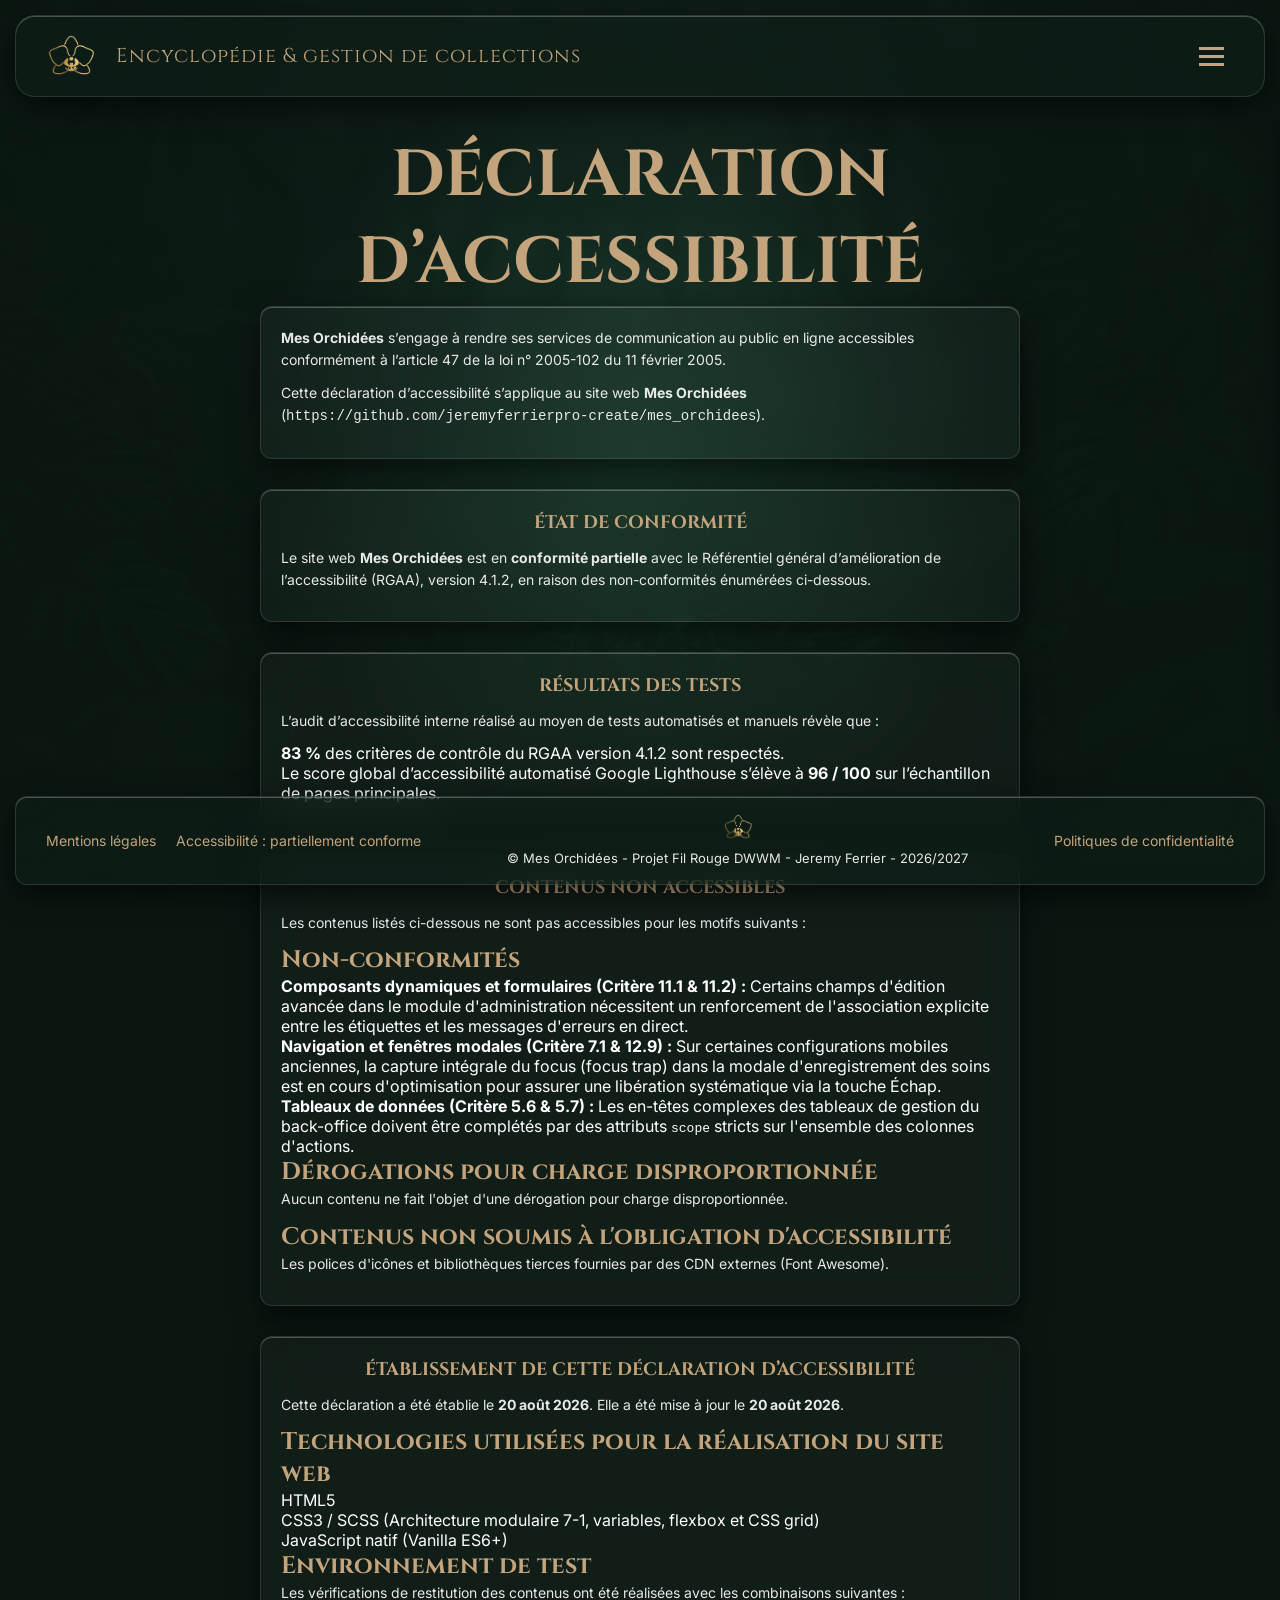
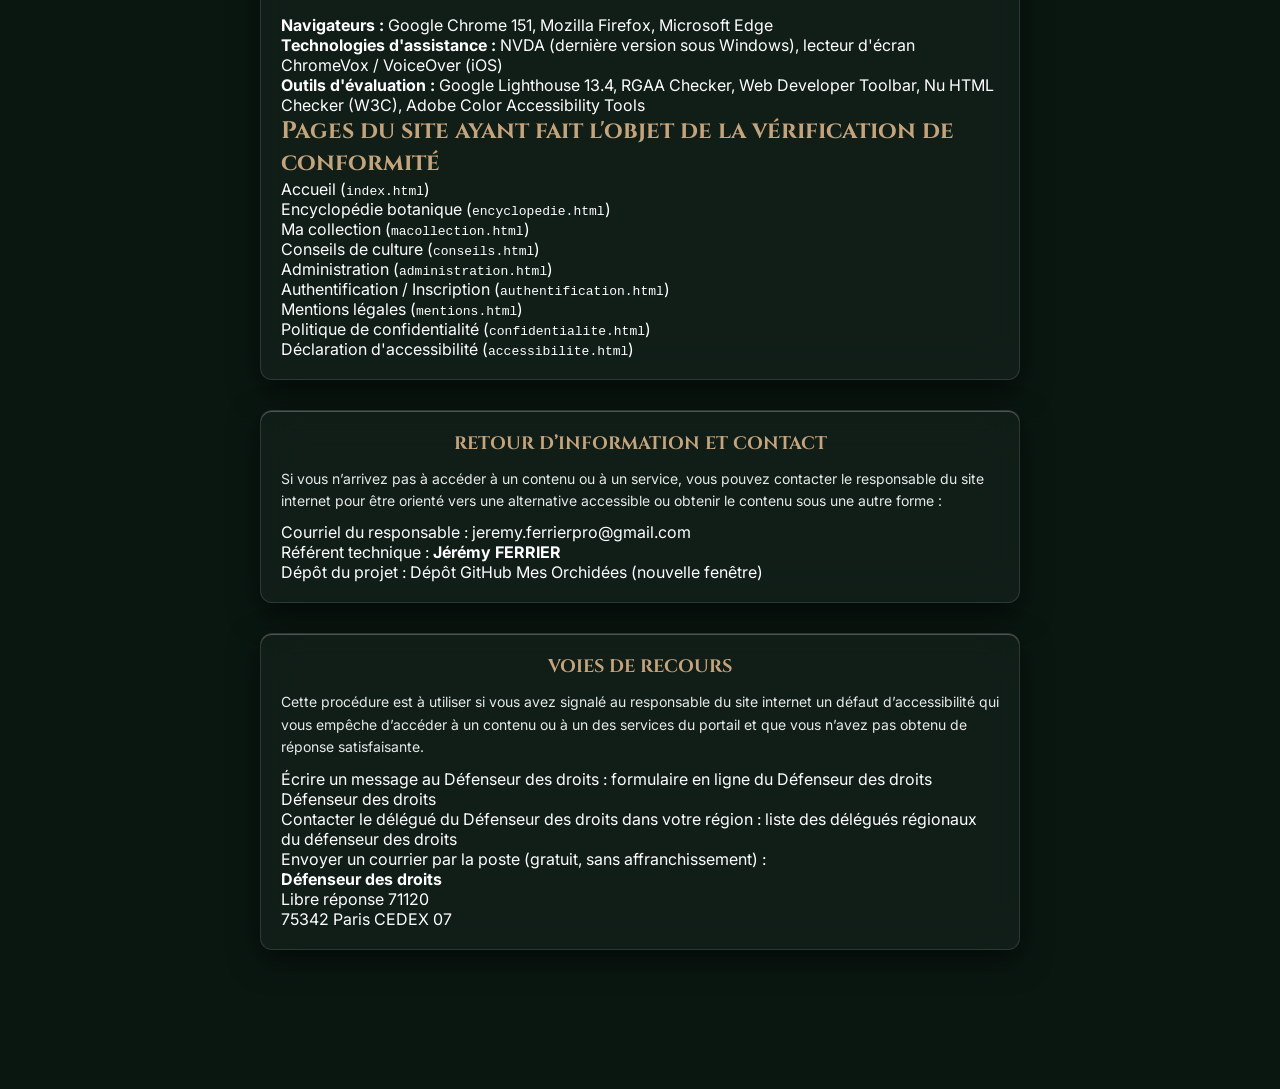
==== accessibilite.html @ 3492e194 "feat(front): met a jour l'interface, l'accessibilite et les ressources visuelles" ====
﻿<!DOCTYPE html>
<html lang="fr">

<head>
    <meta charset="UTF-8">
    <meta name="viewport" content="width=device-width, initial-scale=1.0">
    <meta http-equiv="Content-Security-Policy" content="upgrade-insecure-requests">
    <meta name="theme-color" content="#0e2018">
    <meta name="description"
        content="Déclaration d'accessibilité numérique du site Mes Orchidées, conforme au RGAA version 4.1.2.">
    <link rel="manifest" href="manifest.json">
    <link rel="apple-touch-icon" href="./assets/images/site/logotransparent.png">
    <link rel="icon" type="image/png" href="./assets/images/site/favicon.png">
    <link rel="preconnect" href="https://fonts.googleapis.com">
    <link rel="preconnect" href="https://fonts.gstatic.com" crossorigin>
    <link href="https://fonts.googleapis.com/css2?family=Cinzel:wght@400;600&family=Inter:wght@300;400;600&display=swap"
        rel="stylesheet">
    <link rel="stylesheet" href="https://cdnjs.cloudflare.com/ajax/libs/font-awesome/6.5.0/css/all.min.css">
    <link rel="stylesheet" href="./assets/css/style.css">
    <title>Déclaration d'accessibilité - Mes Orchidées</title>
</head>

<body>
    <a class="skip-link" href="#main-content">Aller au contenu principal</a>

    <nav id="main-sidebar" class="sidebar-container" aria-label="Menu principal">
        <div class="sidebar-brand">
            <img src="./assets/images/site/logotransparent.png" alt="Logo de Mes Orchidées">
            <h2>Mes Orchidées</h2>
        </div>
        <div class="sidebar-menu">
            <ul class="menu-group-main">
                <li><a href="index.html"><i class="fa-solid fa-home" aria-hidden="true"></i> Accueil</a></li>
                <li><a href="encyclopedie.html"><i class="fa-solid fa-book" aria-hidden="true"></i> Encyclopédie</a>
                </li>
                <li><a href="macollection.html"><i class="fa-solid fa-seedling" aria-hidden="true"></i> Ma
                        collection</a></li>
                <li><a href="conseils.html"><i class="fa-solid fa-heart" aria-hidden="true"></i> Conseils</a></li>
            </ul>
            <ul class="menu-group-user">
                <li><a href="administration.html"><i class="fa-solid fa-gear" aria-hidden="true"></i> Administration</a>
                </li>
                <li><a href="authentification.html"><i class="fa-solid fa-right-to-bracket" aria-hidden="true"></i>
                        Authentification</a></li>
                <li><a href="deconnexion.html"><i class="fa-solid fa-right-from-bracket" aria-hidden="true"></i>
                        Déconnexion</a></li>
            </ul>
        </div>
    </nav>

    <header id="main-header">
        <img src="./assets/images/site/logotransparent.png" alt="Logo de Mes Orchidées">
        <p class="header-tagline">Encyclopédie &amp; gestion de collections</p>
        <button type="button" class="menu-toggle" id="menu-toggle-btn"
            aria-label="Ouvrir ou fermer le menu de navigation" aria-controls="main-sidebar" aria-expanded="false">
            <span class="hamburger-bar"></span>
        </button>
    </header>

    <main class="main-content text-content" id="main-content">
        <section class="legal-page page-section" aria-labelledby="declaration-title">
            <h1 class="page-title" id="declaration-title">DÉCLARATION D’ACCESSIBILITÉ</h1>

            <article class="legal-section">
                <p><strong>Mes Orchidées</strong> s’engage à rendre ses services de communication au public en ligne
                    accessibles conformément à l’article 47 de la loi n° 2005-102 du 11 février 2005.</p>
                <p>Cette déclaration d’accessibilité s’applique au site web <strong>Mes Orchidées</strong>
                    (<code>https://github.com/jeremyferrierpro-create/mes_orchidees</code>).</p>
            </article>

            <article class="legal-section">
                <h2>ÉTAT DE CONFORMITÉ</h2>
                <p>Le site web <strong>Mes Orchidées</strong> est en <strong>conformité partielle</strong> avec le
                    Référentiel général d’amélioration de l’accessibilité (RGAA), version 4.1.2, en raison des
                    non-conformités énumérées ci-dessous.</p>
            </article>

            <article class="legal-section">
                <h2>RÉSULTATS DES TESTS</h2>
                <p>L’audit d’accessibilité interne réalisé au moyen de tests automatisés et manuels révèle que :</p>
                <ul>
                    <li><strong>83 %</strong> des critères de contrôle du RGAA version 4.1.2 sont respectés.</li>
                    <li>Le score global d’accessibilité automatisé Google Lighthouse s’élève à <strong>96 / 100</strong>
                        sur l’échantillon de pages principales.</li>
                </ul>
            </article>

            <article class="legal-section">
                <h2>CONTENUS NON ACCESSIBLES</h2>
                <p>Les contenus listés ci-dessous ne sont pas accessibles pour les motifs suivants :</p>

                <h3>Non-conformités</h3>
                <ul>
                    <li><strong>Composants dynamiques et formulaires (Critère 11.1 &amp; 11.2) :</strong> Certains
                        champs d'édition avancée dans le module d'administration nécessitent un renforcement de
                        l'association explicite entre les étiquettes et les messages d'erreurs en direct.</li>
                    <li><strong>Navigation et fenêtres modales (Critère 7.1 &amp; 12.9) :</strong> Sur certaines
                        configurations mobiles anciennes, la capture intégrale du focus (focus trap) dans la modale
                        d'enregistrement des soins est en cours d'optimisation pour assurer une libération systématique
                        via la touche Échap.</li>
                    <li><strong>Tableaux de données (Critère 5.6 &amp; 5.7) :</strong> Les en-têtes complexes des
                        tableaux de gestion du back-office doivent être complétés par des attributs <code>scope</code>
                        stricts sur l'ensemble des colonnes d'actions.</li>
                </ul>

                <h3>Dérogations pour charge disproportionnée</h3>
                <p>Aucun contenu ne fait l'objet d'une dérogation pour charge disproportionnée.</p>

                <h3>Contenus non soumis à l'obligation d'accessibilité</h3>
                <p>Les polices d'icônes et bibliothèques tierces fournies par des CDN externes (Font Awesome).</p>
            </article>

            <article class="legal-section">
                <h2>ÉTABLISSEMENT DE CETTE DÉCLARATION D’ACCESSIBILITÉ</h2>
                <p>Cette déclaration a été établie le <strong>20 août 2026</strong>. Elle a été mise à jour le
                    <strong>20 août 2026</strong>.
                </p>

                <h3>Technologies utilisées pour la réalisation du site web</h3>
                <ul>
                    <li>HTML5</li>
                    <li>CSS3 / SCSS (Architecture modulaire 7-1, variables, flexbox et CSS grid)</li>
                    <li>JavaScript natif (Vanilla ES6+)</li>
                </ul>

                <h3>Environnement de test</h3>
                <p>Les vérifications de restitution des contenus ont été réalisées avec les combinaisons suivantes :</p>
                <ul>
                    <li><strong>Navigateurs :</strong> Google Chrome 151, Mozilla Firefox, Microsoft Edge</li>
                    <li><strong>Technologies d'assistance :</strong> NVDA (dernière version sous Windows), lecteur
                        d'écran ChromeVox / VoiceOver (iOS)</li>
                    <li><strong>Outils d'évaluation :</strong> Google Lighthouse 13.4, RGAA Checker, Web Developer
                        Toolbar, Nu HTML Checker (W3C), Adobe Color Accessibility Tools</li>
                </ul>

                <h3>Pages du site ayant fait l'objet de la vérification de conformité</h3>
                <ol>
                    <li>Accueil (<code>index.html</code>)</li>
                    <li>Encyclopédie botanique (<code>encyclopedie.html</code>)</li>
                    <li>Ma collection (<code>macollection.html</code>)</li>
                    <li>Conseils de culture (<code>conseils.html</code>)</li>
                    <li>Administration (<code>administration.html</code>)</li>
                    <li>Authentification / Inscription (<code>authentification.html</code>)</li>
                    <li>Mentions légales (<code>mentions.html</code>)</li>
                    <li>Politique de confidentialité (<code>confidentialite.html</code>)</li>
                    <li>Déclaration d'accessibilité (<code>accessibilite.html</code>)</li>
                </ol>
            </article>

            <article class="legal-section">
                <h2>RETOUR D’INFORMATION ET CONTACT</h2>
                <p>Si vous n’arrivez pas à accéder à un contenu ou à un service, vous pouvez contacter le responsable du
                    site internet pour être orienté vers une alternative accessible ou obtenir le contenu sous une autre
                    forme :</p>
                <ul>
                    <li>Courriel du responsable : <a
                            href="mailto:contact@mes-orchidees.fr">jeremy.ferrierpro@gmail.com</a>
                    </li>
                    <li>Référent technique : <strong>Jérémy FERRIER</strong></li>
                    <li>Dépôt du projet : <a href="https://github.com/jeremyferrierpro-create/mes_orchidees"
                            target="_blank" rel="noopener noreferrer">Dépôt GitHub Mes Orchidées (nouvelle fenêtre)</a>
                    </li>
                </ul>
            </article>

            <article class="legal-section">
                <h2>VOIES DE RECOURS</h2>
                <p>Cette procédure est à utiliser si vous avez signalé au responsable du site internet un défaut
                    d’accessibilité qui vous empêche d’accéder à un contenu ou à un des services du portail et que vous
                    n’avez pas obtenu de réponse satisfaisante.</p>
                <ul>
                    <li>Écrire un message au Défenseur des droits : <a href="https://formulaire.defenseurdesdroits.fr/"
                            target="_blank" rel="noopener noreferrer">formulaire en ligne du Défenseur des droits
                            Défenseur des droits</a></li>
                    <li>Contacter le délégué du Défenseur des droits dans votre région : <a
                            href="https://www.defenseurdesdroits.fr/saisir/delegues" target="_blank"
                            rel="noopener noreferrer">liste des délégués régionaux du défenseur des droits</a></li>
                    <li>Envoyer un courrier par la poste (gratuit, sans affranchissement) :<br>
                        <strong>Défenseur des droits</strong><br>
                        Libre réponse 71120<br>
                        75342 Paris CEDEX 07
                    </li>
                </ul>
            </article>
        </section>
    </main>

    <footer id="main-footer">
        <div class="footer-links-group">
            <a href="mentions.html" class="footer-link">Mentions légales</a>
            <a href="accessibilite.html" class="footer-link" aria-current="page">Accessibilité : partiellement
                conforme</a>
        </div>
        <div class="footer-center">
            <img src="./assets/images/site/logotransparent.png" alt="Logo de Mes Orchidées">
            <p>&copy; Mes Orchidées - Projet Fil Rouge DWWM - Jeremy Ferrier - 2026/2027</p>
        </div>
        <a href="confidentialite.html" class="footer-link">Politiques de confidentialité</a>
    </footer>

    <script src="./assets/js/navigation.js" defer></script>
    <script src="./assets/js/utils.js" defer></script>
    <script src="./assets/js/toast.js" defer></script>
    <script src="./assets/js/loader.js" defer></script>
    <script src="./assets/js/app.js" defer></script>
</body>

</html>
---- assets/css/style.css ----
@charset "UTF-8";
.sr-only {
  position: absolute;
  width: 1px;
  height: 1px;
  padding: 0;
  margin: -1px;
  overflow: hidden;
  clip: rect(0, 0, 0, 0);
  white-space: nowrap;
  border: 0;
}

.skip-link {
  position: absolute;
  top: -100px;
  left: 0;
  z-index: 1000;
  padding: 10px 20px;
  background-color: #c4a47c;
  color: #0e2018;
  font-family: "Cinzel", serif;
  text-decoration: none;
  transition: top 0.2s ease;
}
.skip-link:focus {
  top: 0;
}

* {
  margin: 0;
  padding: 0;
  box-sizing: border-box;
}

html, body {
  overflow-x: hidden;
  width: 100%;
}

body {
  background-color: #0a1711;
  min-height: 100vh;
  display: flex;
  flex-direction: column;
  position: relative;
}
body::before {
  content: "";
  position: fixed;
  top: 0;
  left: 0;
  width: 100vw;
  height: 100vh;
  z-index: -10;
  background-image: radial-gradient(circle at center, rgba(20, 50, 35, 0.85) 0%, rgba(10, 23, 17, 0.95) 50%), linear-gradient(rgba(10, 23, 17, 0.4), rgba(10, 23, 17, 0.4)), url("../images/site/background.webp");
  background-size: cover;
  background-position: center;
  background-repeat: no-repeat;
  pointer-events: none;
}

.main-content {
  flex-grow: 1;
  min-height: calc(100vh - 180px);
  display: flex;
  flex-direction: column;
  align-items: center;
  justify-content: flex-start;
  width: 100%;
  position: relative;
  padding-bottom: 90px;
  box-sizing: border-box;
}

a {
  text-decoration: none;
  color: inherit;
}

ul, li {
  list-style: none;
}

img {
  max-width: 100%;
  height: auto;
  display: block;
}

button {
  cursor: pointer;
}

*:focus-visible {
  outline: 3px solid #c4a47c !important; /* Couleur or du thème */
  outline-offset: 3px !important;
  border-radius: 4px;
}

body {
  font-family: "Inter", sans-serif;
  color: #ffffff;
  -webkit-font-smoothing: antialiased;
}

h1 {
  font-family: "Cinzel", serif;
  font-size: 65px;
  color: #c4a47c;
  text-align: center;
}

h2 {
  font-family: "Cinzel", serif;
  font-size: 20px;
  color: #c4a47c;
  text-align: center;
}

h3 {
  font-family: "Cinzel", serif;
  font-size: 24px;
  color: #c4a47c;
}

p {
  font-family: "Inter", sans-serif;
  font-size: 16px;
  line-height: 1.6;
}

.container-fluid {
  width: 100%;
  max-width: 1200px;
  margin: 0 auto;
  padding: 0 clamp(15px, 4vw, 40px);
  box-sizing: border-box;
}
@media (max-width: 850px) {
  .container-fluid {
    max-width: 100%;
    padding: 0 20px;
  }
}
@media (max-width: 480px) {
  .container-fluid {
    padding: 0 10px;
  }
}

.grid-auto {
  display: grid;
  grid-template-columns: repeat(auto-fit, minmax(280px, 1fr));
  gap: 20px;
  width: 100%;
  box-sizing: border-box;
}
@media (max-width: 640px) {
  .grid-auto {
    grid-template-columns: 1fr;
    gap: 15px;
  }
}

.stack-on-mobile {
  display: flex;
  flex-wrap: wrap;
}
@media (max-width: 850px) {
  .stack-on-mobile {
    flex-direction: column;
    align-items: center;
    width: 100%;
  }
}

.table-responsive-wrapper {
  width: 100%;
  overflow-x: auto;
  -webkit-overflow-scrolling: touch;
  background: linear-gradient(to right, rgb(14, 32, 24) 30%, rgba(255, 255, 255, 0)), linear-gradient(to right, rgba(255, 255, 255, 0), rgb(14, 32, 24) 70%) 0 100%, radial-gradient(farthest-side at 0 50%, rgba(0, 0, 0, 0.5), rgba(0, 0, 0, 0)), radial-gradient(farthest-side at 100% 50%, rgba(0, 0, 0, 0.5), rgba(0, 0, 0, 0)) 0 100%;
  background-repeat: no-repeat;
  background-color: transparent;
  background-size: 40px 100%, 40px 100%, 14px 100%, 14px 100%;
  background-position: 0 0, 100%, 0 0, 100%;
  background-attachment: local, local, scroll, scroll;
}

#main-header {
  margin: 15px;
  padding: 15px 30px;
  display: flex;
  align-items: center;
  justify-content: space-between;
  border-radius: 20px;
  position: relative;
  z-index: 110;
  background-color: rgba(14, 32, 24, 0.5);
  backdrop-filter: blur(20px);
  -webkit-backdrop-filter: blur(20px);
  border: 1px solid rgba(255, 255, 255, 0.12);
  box-shadow: 0 10px 30px rgba(0, 0, 0, 0.6), inset 0 1px 0 rgba(255, 255, 255, 0.25);
}
#main-header img {
  height: 50px;
  width: auto;
}
@media (max-width: 640px) {
  #main-header img {
    height: 40px;
  }
}
@media (max-width: 480px) {
  #main-header img {
    height: 35px;
  }
}
#main-header .header-tagline {
  font-family: "Cinzel", serif;
  font-size: 20px;
  font-weight: 300;
  letter-spacing: 1px;
  flex-grow: 1;
  text-align: left;
  margin-left: 20px;
  color: #c4a47c;
}
@media (max-width: 850px) {
  #main-header .header-tagline {
    font-size: 16px;
  }
}
@media (max-width: 640px) {
  #main-header .header-tagline {
    font-size: 14px;
    margin-left: 10px;
  }
}
@media (max-width: 480px) {
  #main-header .header-tagline {
    display: none;
  }
}
@media (max-width: 480px) {
  #main-header {
    margin: 10px;
    padding: 10px 15px;
  }
}
@media (max-width: 300px) {
  #main-header {
    margin: 5px;
    padding: 8px 10px;
  }
}

#main-sidebar {
  position: fixed;
  top: 110px;
  right: 15px;
  width: min(300px, 85vw);
  max-height: 85vh;
  z-index: 100;
  padding: 35px 25px;
  border-radius: 20px;
}
@media (max-width: 480px) {
  #main-sidebar {
    padding: 25px 15px;
    width: min(280px, 90vw);
  }
}
@media (max-width: 300px) {
  #main-sidebar {
    padding: 15px 10px;
    width: 100vw;
    border-radius: 0;
    right: 0;
  }
}
#main-sidebar {
  display: flex;
  flex-direction: column;
  gap: 30px;
  background-color: rgba(14, 32, 24, 0.5);
  backdrop-filter: blur(20px);
  -webkit-backdrop-filter: blur(20px);
  border: 1px solid rgba(255, 255, 255, 0.12);
  box-shadow: 0 10px 30px rgba(0, 0, 0, 0.6), inset 0 1px 0 rgba(255, 255, 255, 0.25);
  overflow: hidden;
  transform: translateX(calc(100% + 20px));
  transition: transform 0.4s cubic-bezier(0.16, 1, 0.3, 1);
}
#main-sidebar.sidebar-open {
  transform: translateX(0);
}

.sidebar-brand {
  display: flex;
  flex-direction: column;
  align-items: center;
  text-align: center;
  width: 100%;
  border-bottom: 1px solid rgba(255, 255, 255, 0.1);
  padding-bottom: 20px;
}
.sidebar-brand img {
  height: 60px;
  width: auto;
  margin-bottom: 10px;
}
.sidebar-brand h2 {
  font-family: "Cinzel", serif;
  font-size: 22px;
  color: #c4a47c;
  letter-spacing: 2px;
}

.sidebar-menu {
  display: flex;
  flex-direction: column;
  height: 100%;
}
.sidebar-menu ul {
  display: flex;
  flex-direction: column;
  gap: 18px;
}
@media (max-width: 300px) {
  .sidebar-menu ul {
    gap: 10px;
  }
}
.sidebar-menu .menu-group-main {
  margin-bottom: 70px;
}
.sidebar-menu .menu-group-user {
  border-top: 1px solid rgba(255, 255, 255, 0.08);
  padding-top: 20px;
}
.sidebar-menu a {
  font-family: "Cinzel", serif;
  font-size: 16px;
  color: #ffffff;
  display: flex;
  align-items: center;
  gap: 15px;
  transition: all 0.3s ease;
  padding: 4px 0;
}
.sidebar-menu a i {
  color: #c4a47c;
  font-size: 18px;
  width: 24px;
  text-align: center;
}
.sidebar-menu a:hover {
  color: #c4a47c;
  transform: translateX(-5px);
}

#main-footer {
  margin: 15px;
  padding: 15px 30px;
  display: flex;
  align-items: center;
  justify-content: space-between;
  position: fixed;
  bottom: 0;
  left: 0;
  right: 0;
  z-index: 110;
  border-radius: 12px;
  background-color: rgba(14, 32, 24, 0.5);
  backdrop-filter: blur(20px);
  -webkit-backdrop-filter: blur(20px);
  border: 1px solid rgba(255, 255, 255, 0.12);
  box-shadow: 0 10px 30px rgba(0, 0, 0, 0.6), inset 0 1px 0 rgba(255, 255, 255, 0.25);
}
@media (max-width: 480px) {
  #main-footer {
    margin: 10px;
    padding: 12px 20px;
  }
}
@media (max-width: 640px) {
  #main-footer {
    flex-direction: column;
    gap: 15px;
    padding: 15px;
    text-align: center;
  }
}
@media (max-width: 300px) {
  #main-footer {
    margin: 5px;
    padding: 10px;
  }
}
#main-footer .footer-center {
  display: flex;
  flex-direction: column;
  align-items: center;
  gap: 6px;
}
#main-footer .footer-center img {
  height: 30px;
  width: auto;
}
#main-footer .footer-center p {
  font-family: "Inter", sans-serif;
  font-size: 13px;
  color: #ffffff;
  opacity: 0.9;
  text-align: center;
  white-space: normal;
}
@media (max-width: 480px) {
  #main-footer .footer-center p {
    font-size: 11px;
  }
}
#main-footer .footer-links-group {
  display: flex;
  gap: 20px;
}
@media (max-width: 640px) {
  #main-footer .footer-links-group {
    flex-direction: column;
    gap: 15px;
  }
}
#main-footer .footer-link {
  font-family: "Inter", sans-serif;
  font-size: 14px;
  color: #c4a47c;
  transition: opacity 0.3s ease;
}
#main-footer .footer-link:hover {
  opacity: 0.8;
}
@media (max-width: 480px) {
  #main-footer .footer-link {
    font-size: 12px;
    text-align: center;
  }
}

.menu-toggle {
  background: transparent;
  border: none;
  padding: 10px;
  display: flex;
  align-items: center;
  justify-content: center;
}
.menu-toggle .hamburger-bar {
  display: block;
  width: 25px;
  height: 3px;
  background-color: #c4a47c;
  position: relative;
  transition: background-color 0.3s ease;
}
.menu-toggle .hamburger-bar::before, .menu-toggle .hamburger-bar::after {
  content: "";
  display: block;
  width: 25px;
  height: 3px;
  background-color: #c4a47c;
  position: absolute;
  transition: transform 0.3s ease;
}
.menu-toggle .hamburger-bar::before {
  top: -8px;
}
.menu-toggle .hamburger-bar::after {
  top: 8px;
}

.search-btn {
  background-color: #c4a47c;
  color: #0e2018;
  border: none;
  padding: 10px 25px;
  border-radius: 50px;
  font-family: "Cinzel", serif;
  font-size: 14px;
  transition: opacity 0.3s ease;
}
.search-btn:hover {
  opacity: 0.9;
}

.btn {
  display: inline-block;
  padding: 12px 28px;
  border: none;
  border-radius: 50px;
  font-family: "Cinzel", serif;
  font-size: 14px;
  font-weight: 600;
  text-decoration: none;
  cursor: pointer;
  transition: opacity 0.3s ease, transform 0.2s ease;
  text-align: center;
}
.btn:hover:not(:disabled) {
  opacity: 0.9;
  transform: scale(1.02);
}
.btn:disabled {
  opacity: 0.5;
  cursor: not-allowed;
}

.btn-primary {
  background-color: #c4a47c;
  color: #0e2018;
}

.search-box {
  display: flex;
  align-items: center;
  justify-content: space-between;
  padding: 6px;
  border-radius: 50px;
  width: 100%;
  background-color: rgba(14, 32, 24, 0.5);
  backdrop-filter: blur(20px);
  -webkit-backdrop-filter: blur(20px);
  border: 1px solid rgba(255, 255, 255, 0.12);
  box-shadow: 0 10px 30px rgba(0, 0, 0, 0.6), inset 0 1px 0 rgba(255, 255, 255, 0.25);
  background-color: rgba(255, 255, 255, 0.05);
}
.search-box input {
  flex: 1;
  min-width: 0;
  background: transparent;
  border: none;
  color: #ffffff;
  padding: 12px 25px;
  font-family: "Inter", sans-serif;
  font-size: 15px;
  outline: none;
}
.search-box input::placeholder {
  color: rgba(255, 255, 255, 0.7);
}
.search-box input:-webkit-autofill, .search-box input:-webkit-autofill:hover, .search-box input:-webkit-autofill:focus, .search-box input:-webkit-autofill:active {
  -webkit-box-shadow: 0 0 0 30px transparent inset !important;
  -webkit-text-fill-color: #ffffff !important;
  transition: background-color 5000s ease-in-out 0s;
}
.search-box .search-btn {
  background-color: #c4a47c;
  color: #0e2018;
  border: none;
  padding: 15px 30px;
  border-radius: 50px;
  font-family: "Cinzel", serif;
  font-size: 14px;
  font-weight: bold;
  letter-spacing: 1px;
  transition: transform 0.2s ease, opacity 0.2s ease;
}
.search-box .search-btn:hover {
  opacity: 0.9;
  transform: scale(1.02);
}

.orchid-card {
  width: 100% !important;
  max-width: 240px;
  min-height: 280px;
  height: auto !important;
  margin: 0 auto;
  padding: 16px !important;
  display: flex;
  flex-direction: column;
  justify-content: space-between;
  border-radius: 12px;
  transition: transform 0.3s ease, border-color 0.3s ease;
}
@media (max-width: 480px) {
  .orchid-card {
    min-height: 250px;
    padding: 12px !important;
  }
}
@media (max-width: 300px) {
  .orchid-card {
    min-height: auto;
    max-width: 100%;
  }
}
.orchid-card {
  background-color: rgba(14, 32, 24, 0.5);
  backdrop-filter: blur(20px);
  -webkit-backdrop-filter: blur(20px);
  border: 1px solid rgba(255, 255, 255, 0.12);
  box-shadow: 0 10px 30px rgba(0, 0, 0, 0.6), inset 0 1px 0 rgba(255, 255, 255, 0.25);
}
.orchid-card:hover {
  transform: translateY(-5px);
  border-color: #c4a47c;
}
.orchid-card .card-img {
  width: 100%;
  height: 110px;
  object-fit: contain;
  margin-bottom: 10px;
}
.orchid-card .card-info h3 {
  font-size: clamp(13px, 2vw, 15px);
  white-space: normal;
  text-align: center;
  margin: 0;
  color: #c4a47c;
  font-family: "Cinzel", serif;
}
.orchid-card .card-info .vernacular-name {
  font-family: "Inter", sans-serif;
  font-size: 9px;
  opacity: 0.8;
  margin: 0;
  text-transform: uppercase;
}
.orchid-card .card-info .short-desc {
  font-size: 12px;
  line-height: 1.3;
  margin: 6px 0;
  text-align: center;
  opacity: 0.9;
  display: -webkit-box;
  -webkit-line-clamp: 4;
  -webkit-box-orient: vertical;
  overflow: hidden;
}
.orchid-card .card-info .card-btn {
  background-color: #c4a47c;
  color: #0e2018;
  border: none;
  padding: 5px 18px;
  border-radius: 20px;
  font-family: "Cinzel", serif;
  font-size: 9px;
  font-weight: bold;
  cursor: pointer;
  letter-spacing: 0.5px;
  transition: opacity 0.2s;
}
.orchid-card .card-info .card-btn:hover {
  opacity: 0.9;
}

.modal-overlay {
  position: fixed;
  inset: 0;
  background-color: rgba(6, 14, 10, 0.8);
  backdrop-filter: blur(6px);
  z-index: 500;
  display: none;
  align-items: center;
  justify-content: center;
  opacity: 0;
  pointer-events: none;
  transition: opacity 0.3s ease;
}
.modal-overlay.active {
  display: flex;
  opacity: 1;
  pointer-events: all;
}

.modal-container {
  width: min(92%, 700px);
  max-height: 88vh;
  overflow-y: auto;
  padding: clamp(15px, 3vw, 30px);
}
@media (max-width: 480px) {
  .modal-container {
    width: 95%;
    padding: 15px;
  }
}
@media (max-width: 300px) {
  .modal-container {
    width: 100%;
    border-radius: 0;
  }
}
.modal-container {
  border-radius: 8px;
  position: relative;
  background-color: rgba(14, 32, 24, 0.5);
  backdrop-filter: blur(20px);
  -webkit-backdrop-filter: blur(20px);
  border: 1px solid rgba(255, 255, 255, 0.12);
  box-shadow: 0 10px 30px rgba(0, 0, 0, 0.6), inset 0 1px 0 rgba(255, 255, 255, 0.25);
  background-color: rgba(14, 32, 24, 0.85);
}
.modal-container .modal-close {
  position: absolute;
  top: 20px;
  right: 25px;
  background: transparent;
  border: none;
  color: rgba(255, 255, 255, 0.6);
  font-size: 36px;
  cursor: pointer;
  transition: color 0.2s;
}
.modal-container .modal-close:hover {
  color: #c4a47c;
}

.orchid-modal-view {
  display: flex;
  flex-direction: column;
  gap: 25px;
}
.orchid-modal-view .modal-header-block {
  display: flex;
  flex-direction: row;
  gap: 20px;
  align-items: flex-start;
}
@media (max-width: 480px) {
  .orchid-modal-view .modal-header-block {
    flex-direction: column;
    align-items: center;
    text-align: center;
    margin-top: 25px;
  }
}
.orchid-modal-view .modal-header-block .modal-orchid-img {
  width: 140px;
  height: 140px;
  object-fit: cover;
  border-radius: 4px;
}
@media (max-width: 480px) {
  .orchid-modal-view .modal-header-block .modal-orchid-img {
    width: 120px;
    height: 120px;
  }
}
@media (max-width: 300px) {
  .orchid-modal-view .modal-header-block .modal-orchid-img {
    width: 100px;
    height: 100px;
  }
}
.orchid-modal-view .modal-header-block .modal-title-group {
  display: flex;
  flex-direction: column;
  gap: 5px;
}
.orchid-modal-view .modal-header-block .modal-title-group h2 {
  font-family: "Cinzel", serif;
  font-size: 32px;
  color: #c4a47c;
  margin: 0;
  text-transform: uppercase;
  letter-spacing: 1px;
}
.orchid-modal-view .modal-header-block .modal-title-group .modal-scientific {
  font-family: "Cinzel", serif;
  font-size: 20px;
  color: #ffffff;
  margin: 0;
  font-style: italic;
}
.orchid-modal-view .modal-header-block .modal-title-group .modal-label-desc {
  font-family: "Cinzel", serif;
  font-size: 14px;
  color: #c4a47c;
  margin-top: 10px;
  margin-bottom: 2px;
  letter-spacing: 1px;
}
.orchid-modal-view .modal-header-block .modal-title-group .modal-short-text {
  font-family: "Inter", sans-serif;
  font-size: 14px;
  line-height: 1.4;
  color: #ffffff;
  opacity: 0.9;
  margin: 0;
}
.orchid-modal-view .modal-specs-grid {
  display: grid;
  grid-template-columns: repeat(auto-fit, minmax(min(100%, 140px), 1fr));
  gap: 10px;
}
.orchid-modal-view .modal-specs-grid .spec-item {
  display: flex;
  flex-direction: column;
  gap: 5px;
}
.orchid-modal-view .modal-specs-grid .spec-item label {
  font-family: "Cinzel", serif;
  font-size: 12px;
  color: #c4a47c;
  letter-spacing: 1px;
  text-transform: uppercase;
}
.orchid-modal-view .modal-specs-grid .spec-item .spec-value {
  background-color: rgba(255, 255, 255, 0.12);
  color: #ffffff;
  font-family: "Inter", sans-serif;
  font-size: 13px;
  padding: 8px 16px;
  border-radius: 20px;
  border: 1px solid rgba(255, 255, 255, 0.05);
}
.orchid-modal-view .modal-description-block {
  display: flex;
  flex-direction: column;
  gap: 8px;
}
.orchid-modal-view .modal-description-block h4 {
  font-family: "Cinzel", serif;
  font-size: 13px;
  color: #c4a47c;
  margin: 0;
  letter-spacing: 1px;
  text-transform: uppercase;
}
.orchid-modal-view .modal-description-block .modal-long-desc {
  background-color: rgba(255, 255, 255, 0.06);
  font-family: "Inter", sans-serif;
  font-size: 13px;
  line-height: 1.5;
  color: #ffffff;
  padding: 20px;
  border-radius: 30px;
  margin: 0;
  text-align: justify;
}
@media (max-width: 480px) {
  .orchid-modal-view .modal-description-block .modal-long-desc {
    padding: 15px;
    border-radius: 15px;
    font-size: 12px;
  }
}
.orchid-modal-view .modal-footer-action {
  display: flex;
  justify-content: flex-end;
  width: 100%;
}
.orchid-modal-view .modal-footer-action .btn-add-collection {
  background-color: #c4a47c;
  color: #0e2018;
  border: none;
  padding: 10px 25px;
  border-radius: 50px;
  font-family: "Cinzel", serif;
  font-size: 12px;
  font-weight: bold;
  cursor: pointer;
  display: flex;
  align-items: center;
  gap: 8px;
  transition: opacity 0.2s;
}
.orchid-modal-view .modal-footer-action .btn-add-collection:hover {
  opacity: 0.9;
}

.toast-container {
  position: fixed;
  top: 20px;
  right: 20px;
  z-index: 1000;
  display: flex;
  flex-direction: column;
  gap: 10px;
  pointer-events: none;
  max-width: 380px;
  width: calc(100% - 40px);
}

.toast {
  pointer-events: all;
  display: flex;
  align-items: center;
  gap: 12px;
  padding: 14px 20px;
  border-radius: 12px;
  background-color: rgba(14, 32, 24, 0.5);
  backdrop-filter: blur(20px);
  -webkit-backdrop-filter: blur(20px);
  border: 1px solid rgba(255, 255, 255, 0.12);
  box-shadow: 0 10px 30px rgba(0, 0, 0, 0.6), inset 0 1px 0 rgba(255, 255, 255, 0.25);
  background-color: rgba(14, 32, 24, 0.9);
  color: #ffffff;
  font-family: "Inter", sans-serif;
  font-size: 14px;
  line-height: 1.4;
  box-shadow: 0 8px 30px rgba(0, 0, 0, 0.5);
  animation: toast-slide-in 0.3s ease forwards;
}
.toast.toast-leaving {
  animation: toast-fade-out 0.4s ease forwards;
}
.toast .toast-icon {
  font-size: 18px;
  flex-shrink: 0;
}
.toast .toast-message {
  flex-grow: 1;
}
.toast .toast-close {
  background: none;
  border: none;
  color: rgba(255, 255, 255, 0.5);
  font-size: 18px;
  cursor: pointer;
  flex-shrink: 0;
  padding: 0;
  line-height: 1;
  transition: color 0.2s ease;
}
.toast .toast-close:hover {
  color: #ffffff;
}
.toast.toast-success {
  border-left: 4px solid #50c878;
}
.toast.toast-success .toast-icon {
  color: #50c878;
}
.toast.toast-error {
  border-left: 4px solid #ff2a2a;
}
.toast.toast-error .toast-icon {
  color: #ff2a2a;
}
.toast.toast-warning {
  border-left: 4px solid #f5a623;
}
.toast.toast-warning .toast-icon {
  color: #f5a623;
}
.toast.toast-info {
  border-left: 4px solid #4fc3f7;
}
.toast.toast-info .toast-icon {
  color: #4fc3f7;
}

@keyframes toast-slide-in {
  0% {
    opacity: 0;
    transform: translateX(100%);
  }
  100% {
    opacity: 1;
    transform: translateX(0);
  }
}
@keyframes toast-fade-out {
  0% {
    opacity: 1;
    transform: translateX(0);
  }
  100% {
    opacity: 0;
    transform: translateX(100%);
  }
}
.loader-overlay {
  position: fixed;
  inset: 0;
  z-index: 900;
  display: flex;
  align-items: center;
  justify-content: center;
  background-color: rgba(10, 23, 17, 0.7);
  backdrop-filter: blur(4px);
  opacity: 0;
  pointer-events: none;
  transition: opacity 0.3s ease;
}
.loader-overlay.loader-active {
  opacity: 1;
  pointer-events: all;
}

.loader-inline {
  display: flex;
  align-items: center;
  justify-content: center;
  padding: 40px 0;
  width: 100%;
}

.loader-spinner {
  width: 48px;
  height: 48px;
  border: 3px solid rgba(196, 164, 124, 0.2);
  border-top-color: #c4a47c;
  border-radius: 50%;
  animation: loader-spin 0.8s linear infinite;
}
.loader-spinner.loader-spinner--sm {
  width: 20px;
  height: 20px;
  border-width: 2px;
}

.loader-text {
  margin-top: 16px;
  font-family: "Cinzel", serif;
  font-size: 12px;
  color: #c4a47c;
  text-transform: uppercase;
  letter-spacing: 2px;
  text-align: center;
}

.loader-group {
  display: flex;
  flex-direction: column;
  align-items: center;
}

@keyframes loader-spin {
  0% {
    transform: rotate(0deg);
  }
  100% {
    transform: rotate(360deg);
  }
}
.latin-word {
  position: absolute;
  font-family: "Cinzel", serif;
  font-size: clamp(16px, 3.5vw, 22px);
  color: #ffffff;
  font-style: italic;
  letter-spacing: 3px;
  white-space: nowrap;
  pointer-events: none;
  user-select: none;
  z-index: 1;
  animation: fadeInOutUp 6s ease-in-out forwards;
}

@keyframes fadeInOutUp {
  0% {
    opacity: 0;
    transform: translateY(10px);
    color: #c4a47c;
  }
  20% {
    opacity: 0.85;
    color: #c4a47c;
  }
  50% {
    opacity: 1;
    color: #dac8b2;
  }
  80% {
    opacity: 0.85;
    color: #c4a47c;
  }
  100% {
    opacity: 0;
    transform: translateY(-10px);
    color: #c4a47c;
  }
}
.title-group {
  position: relative;
  z-index: 10;
  text-align: center;
}
.title-group .main-title {
  font-size: clamp(28px, 7vw, 65px);
  letter-spacing: clamp(2px, 1vw, 6px);
}
.title-group .sub-title {
  font-size: clamp(16px, 3.5vw, 24px);
  opacity: 0.8;
  margin-top: 1px;
}

.hero {
  display: flex;
  flex-direction: column;
  align-items: center;
  width: 100%;
  padding: 10px 15px;
  min-height: calc(100vh - 180px);
  justify-content: center;
  gap: clamp(10px, 3vh, 30px);
}
.hero > * {
  flex-shrink: 0;
}

.orchid-focus {
  position: relative;
  width: clamp(200px, 45vmin, 380px);
  height: clamp(200px, 45vmin, 380px);
  margin: 10px 0;
  z-index: 5;
}
.orchid-focus img {
  width: 100%;
  height: 100%;
  object-fit: contain;
  filter: drop-shadow(0 20px 40px rgba(0, 0, 0, 0.7));
}

.search-container {
  position: relative;
  z-index: 10;
  width: 100%;
  max-width: 520px;
  padding: 0 10px;
  margin-top: 10px;
  margin-bottom: 5px;
}
@media (max-width: 480px) {
  .search-container {
    max-width: 95%;
  }
}
@media (max-width: 300px) {
  .search-container {
    padding: 0 5px;
  }
}

.search-box input {
  font-size: clamp(13px, 2.5vw, 15px);
  padding: 10px 15px;
}
.search-box .search-btn {
  padding: 10px clamp(15px, 3vw, 25px);
  font-size: clamp(11px, 2vw, 13px);
}

.encyclopedia-header {
  display: flex;
  flex-direction: column;
  align-items: center;
  gap: 15px;
  width: 100%;
  margin-top: 15px;
  margin-bottom: 15px;
}
.encyclopedia-header .page-title {
  font-family: "Cinzel", serif;
  font-size: clamp(28px, 5vw, 42px);
  color: #c4a47c;
  letter-spacing: 4px;
  text-align: center;
  margin: 0;
}
.encyclopedia-header .page-intro {
  font-family: "Inter", sans-serif;
  font-size: 16px;
  color: #ffffff;
  opacity: 0.9;
  text-align: center;
}

.encyclopedia-grid-container {
  width: 100%;
  max-width: 1200px;
  flex: 1;
  overflow-y: auto;
  padding: 15px 5px;
  margin-bottom: 90px;
  box-sizing: border-box;
  border-radius: 10px;
}
.encyclopedia-grid-container::-webkit-scrollbar {
  width: 6px;
}
.encyclopedia-grid-container::-webkit-scrollbar-thumb {
  background: rgba(196, 164, 124, 0.3);
  border-radius: 10px;
}

.orchid-grid {
  display: grid;
  grid-template-columns: repeat(auto-fit, minmax(min(100%, 210px), 1fr));
  gap: clamp(15px, 2.5vw, 25px);
  justify-content: center;
  width: 100%;
  box-sizing: border-box;
}
@media (max-width: 480px) {
  .orchid-grid {
    grid-template-columns: repeat(auto-fit, minmax(min(100%, 160px), 1fr));
    gap: 10px;
  }
}
@media (max-width: 300px) {
  .orchid-grid {
    grid-template-columns: 1fr;
  }
}

.no-results {
  font-family: "Inter", sans-serif;
  font-size: 1.2rem;
  color: #ffffff;
  padding: 40px 0;
  text-align: center;
}

.page-intro {
  font-family: "Inter", sans-serif;
  font-size: 16px;
  color: #ffffff;
  opacity: 0.9;
  text-align: center;
  margin: 10px 0 20px;
  padding: 0 20px;
  max-width: 700px;
}

.page-section {
  width: 100%;
  max-width: 900px;
  padding: 20px;
  box-sizing: border-box;
}

.collection-list-container {
  width: 100%;
  max-width: 800px;
  padding: 0 20px;
}

.collection-list {
  list-style: none;
  padding: 0;
  margin: 0;
  display: flex;
  flex-direction: column;
  gap: 15px;
}
.collection-list li {
  display: flex;
  justify-content: space-between;
  align-items: center;
  padding: 12px 20px;
  border-radius: 12px;
  background-color: rgba(255, 255, 255, 0.05);
  border: 1px solid rgba(255, 255, 255, 0.1);
  font-family: "Inter", sans-serif;
  color: #ffffff;
}
.collection-list p {
  margin: 0;
}

.btn-remove-collection {
  background-color: #ff2a2a;
  color: #ffffff;
  border: none;
  border-radius: 20px;
  padding: 6px 14px;
  font-family: "Cinzel", serif;
  font-size: 12px;
  cursor: pointer;
  transition: opacity 0.2s ease;
}
.btn-remove-collection:hover {
  opacity: 0.9;
}

.empty-collection {
  text-align: center;
  font-family: "Inter", sans-serif;
  font-size: 18px;
  color: #ffffff;
  opacity: 0.8;
  margin-top: 40px;
}

.advice-grid {
  display: grid;
  grid-template-columns: repeat(auto-fill, minmax(260px, 1fr));
  gap: 25px;
  width: 100%;
  max-width: 1100px;
  padding: 0 20px;
  box-sizing: border-box;
}

.advice-card {
  padding: 20px;
  border-radius: 12px;
  background-color: rgba(14, 32, 24, 0.5);
  backdrop-filter: blur(20px);
  -webkit-backdrop-filter: blur(20px);
  border: 1px solid rgba(255, 255, 255, 0.12);
  box-shadow: 0 10px 30px rgba(0, 0, 0, 0.6), inset 0 1px 0 rgba(255, 255, 255, 0.25);
  background-color: rgba(255, 255, 255, 0.03);
}
.advice-card h2 {
  font-family: "Cinzel", serif;
  font-size: 18px;
  color: #c4a47c;
  margin: 0 0 10px;
  display: flex;
  align-items: center;
  gap: 10px;
}
.advice-card p {
  font-family: "Inter", sans-serif;
  font-size: 14px;
  line-height: 1.5;
  color: #ffffff;
  opacity: 0.9;
  margin: 0;
}

.admin-grid {
  display: grid;
  grid-template-columns: repeat(auto-fill, minmax(280px, 1fr));
  gap: 25px;
  width: 100%;
  max-width: 1000px;
  padding: 0 20px;
  box-sizing: border-box;
}

.admin-card {
  padding: 25px;
  border-radius: 12px;
  background-color: rgba(14, 32, 24, 0.5);
  backdrop-filter: blur(20px);
  -webkit-backdrop-filter: blur(20px);
  border: 1px solid rgba(255, 255, 255, 0.12);
  box-shadow: 0 10px 30px rgba(0, 0, 0, 0.6), inset 0 1px 0 rgba(255, 255, 255, 0.25);
  background-color: rgba(255, 255, 255, 0.03);
  text-align: center;
}
.admin-card h2 {
  font-family: "Cinzel", serif;
  font-size: 20px;
  color: #c4a47c;
  margin: 0 0 15px;
}
.admin-card p {
  font-family: "Inter", sans-serif;
  font-size: 14px;
  color: #ffffff;
  opacity: 0.9;
  margin: 0 0 20px;
}

.auth-form-container {
  width: 100%;
  max-width: 420px;
  padding: 30px;
  border-radius: 12px;
  background-color: rgba(14, 32, 24, 0.5);
  backdrop-filter: blur(20px);
  -webkit-backdrop-filter: blur(20px);
  border: 1px solid rgba(255, 255, 255, 0.12);
  box-shadow: 0 10px 30px rgba(0, 0, 0, 0.6), inset 0 1px 0 rgba(255, 255, 255, 0.25);
  background-color: rgba(255, 255, 255, 0.03);
  box-sizing: border-box;
}
@media (max-width: 480px) {
  .auth-form-container {
    padding: 20px;
    border-radius: 8px;
  }
}

.auth-form {
  display: flex;
  flex-direction: column;
  gap: 20px;
}
.auth-form[hidden] {
  display: none !important;
}

.form-group {
  display: flex;
  flex-direction: column;
  gap: 8px;
}
.form-group label {
  font-family: "Cinzel", serif;
  font-size: 12px;
  color: #c4a47c;
  letter-spacing: 1px;
  text-transform: uppercase;
}
.form-group input[type=email],
.form-group input[type=password],
.form-group input[type=text] {
  padding: 12px 16px;
  border: 1px solid rgba(255, 255, 255, 0.2);
  border-radius: 8px;
  background-color: rgba(255, 255, 255, 0.08);
  color: #ffffff;
  font-family: "Inter", sans-serif;
  font-size: 14px;
}
.form-group input[type=email]::placeholder,
.form-group input[type=password]::placeholder,
.form-group input[type=text]::placeholder {
  color: rgba(255, 255, 255, 0.6);
}
.form-group input[type=email]:focus,
.form-group input[type=password]:focus,
.form-group input[type=text]:focus {
  outline: 2px solid #c4a47c;
  outline-offset: 2px;
}

.checkbox-label {
  display: flex;
  align-items: center;
  gap: 10px;
  font-family: "Inter", sans-serif;
  font-size: 14px;
  color: #ffffff;
  cursor: pointer;
}
.checkbox-label input[type=checkbox] {
  width: 18px;
  height: 18px;
  accent-color: #c4a47c;
  cursor: pointer;
}

.auth-message {
  padding: 12px;
  border-radius: 8px;
  font-family: "Inter", sans-serif;
  font-size: 14px;
  text-align: center;
  min-height: 1.2em;
}
.auth-message.error {
  background-color: rgba(255, 42, 42, 0.2);
  color: #ff2a2a;
}
.auth-message.success {
  background-color: rgba(80, 200, 120, 0.2);
  color: #50c878;
}

.auth-note {
  margin-top: 20px;
  font-family: "Inter", sans-serif;
  font-size: 13px;
  color: #ffffff;
  opacity: 0.7;
  text-align: center;
  line-height: 1.4;
}

.legal-page {
  width: 100%;
  max-width: 800px;
  padding: 20px;
  box-sizing: border-box;
}

.legal-section {
  margin-bottom: 30px;
  padding: 20px;
  border-radius: 12px;
  background-color: rgba(14, 32, 24, 0.5);
  backdrop-filter: blur(20px);
  -webkit-backdrop-filter: blur(20px);
  border: 1px solid rgba(255, 255, 255, 0.12);
  box-shadow: 0 10px 30px rgba(0, 0, 0, 0.6), inset 0 1px 0 rgba(255, 255, 255, 0.25);
  background-color: rgba(255, 255, 255, 0.03);
}
.legal-section h2 {
  font-family: "Cinzel", serif;
  font-size: 18px;
  color: #c4a47c;
  margin: 0 0 12px;
}
.legal-section p {
  font-family: "Inter", sans-serif;
  font-size: 14px;
  line-height: 1.6;
  color: #ffffff;
  opacity: 0.9;
  margin: 0 0 10px;
}

.logout-page {
  display: flex;
  flex-direction: column;
  align-items: center;
  text-align: center;
  gap: 20px;
  padding: 20px;
  max-width: 600px;
}
.logout-page .logout-note {
  font-family: "Inter", sans-serif;
  font-size: 14px;
  color: #ffffff;
  opacity: 0.8;
  line-height: 1.5;
}

.conseils-search {
  width: 100%;
  max-width: 600px;
  margin: 0 auto 30px;
  padding: 0 20px;
  box-sizing: border-box;
}
.conseils-search .search-box {
  width: 100%;
}

.conseils-grid {
  display: grid;
  grid-template-columns: repeat(3, 1fr);
  gap: 30px;
  width: 100%;
  max-width: 1100px;
  padding: 0 20px;
  box-sizing: border-box;
}
@media (max-width: 850px) {
  .conseils-grid {
    grid-template-columns: repeat(2, 1fr);
  }
}
@media (max-width: 640px) {
  .conseils-grid {
    grid-template-columns: 1fr;
  }
}

.conseil-card {
  padding: 25px 20px;
  border-radius: 12px;
  background-color: rgba(14, 32, 24, 0.5);
  backdrop-filter: blur(20px);
  -webkit-backdrop-filter: blur(20px);
  border: 1px solid rgba(255, 255, 255, 0.12);
  box-shadow: 0 10px 30px rgba(0, 0, 0, 0.6), inset 0 1px 0 rgba(255, 255, 255, 0.25);
  background-color: rgba(14, 32, 24, 0.6);
  text-align: center;
  cursor: pointer;
  transition: transform 0.2s ease, box-shadow 0.2s ease;
}
.conseil-card:hover {
  transform: scale(1.02);
  box-shadow: 0 15px 40px rgba(0, 0, 0, 0.5);
}
.conseil-card:focus-visible {
  outline: 2px solid #c4a47c;
  outline-offset: 4px;
}
.conseil-card h2 {
  font-family: "Cinzel", serif;
  font-size: 18px;
  color: #c4a47c;
  margin: 0 0 15px;
  text-transform: uppercase;
  letter-spacing: 1px;
}
.conseil-card p {
  font-family: "Inter", sans-serif;
  font-size: 14px;
  line-height: 1.6;
  color: #ffffff;
  opacity: 0.95;
  margin: 0;
}

.advice-catalog {
  width: 100%;
  max-width: 1100px;
  padding: 40px 20px 0;
  box-sizing: border-box;
  text-align: center;
}
.advice-catalog .section-title {
  font-family: "Cinzel", serif;
  font-size: clamp(22px, 4vw, 32px);
  color: #c4a47c;
  margin: 0 0 25px;
  letter-spacing: 2px;
}

.advice-filter-bar {
  display: flex;
  flex-wrap: wrap;
  justify-content: center;
  gap: 15px;
  margin-bottom: 30px;
  width: 100%;
}
.advice-filter-bar .filter-group {
  display: flex;
  flex-direction: column;
  align-items: flex-start;
  gap: 8px;
  flex: 1 1 220px;
  min-width: 180px;
  max-width: 300px;
}
@media (max-width: 480px) {
  .advice-filter-bar .filter-group {
    flex: 1 1 100%;
    max-width: 100%;
  }
}
.advice-filter-bar .filter-group label {
  font-family: "Cinzel", serif;
  font-size: 11px;
  color: #c4a47c;
  text-transform: uppercase;
  letter-spacing: 1px;
  padding-left: 5px;
}
.advice-filter-bar .filter-group select,
.advice-filter-bar .filter-group input[type=text] {
  width: 100%;
  padding: 12px 16px;
  border: 1px solid rgba(255, 255, 255, 0.2);
  border-radius: 8px;
  background-color: rgba(255, 255, 255, 0.08);
  color: #ffffff;
  font-family: "Inter", sans-serif;
  font-size: 14px;
  box-sizing: border-box;
}
.advice-filter-bar .filter-group select option,
.advice-filter-bar .filter-group input[type=text] option {
  background-color: #0e2018;
  color: #ffffff;
}
.advice-filter-bar .filter-group select:focus,
.advice-filter-bar .filter-group input[type=text]:focus {
  outline: 2px solid #c4a47c;
  outline-offset: 2px;
}
.advice-filter-bar .filter-group select {
  appearance: none;
  background-image: url("data:image/svg+xml,%3Csvg xmlns='http://www.w3.org/2000/svg' width='12' height='12' fill='%23c4a47c' viewBox='0 0 16 16'%3E%3Cpath d='M8 11L3 6h10z'/%3E%3C/svg%3E");
  background-repeat: no-repeat;
  background-position: right 16px center;
  padding-right: 40px;
}
.advice-filter-bar .filter-group input[type=text] {
  cursor: text;
}
.advice-filter-bar .filter-submit {
  flex: 0 0 auto;
  display: flex;
  align-items: flex-end;
}
.advice-filter-bar .filter-submit .search-btn {
  margin: 0;
}

.advice-results {
  display: grid;
  grid-template-columns: repeat(auto-fill, minmax(280px, 1fr));
  gap: 25px;
  width: 100%;
  text-align: left;
}

.advice-result-card {
  padding: 20px;
  border-radius: 12px;
  background-color: rgba(14, 32, 24, 0.5);
  backdrop-filter: blur(20px);
  -webkit-backdrop-filter: blur(20px);
  border: 1px solid rgba(255, 255, 255, 0.12);
  box-shadow: 0 10px 30px rgba(0, 0, 0, 0.6), inset 0 1px 0 rgba(255, 255, 255, 0.25);
  background-color: rgba(14, 32, 24, 0.6);
}
.advice-result-card h3 {
  font-family: "Cinzel", serif;
  font-size: 17px;
  color: #c4a47c;
  margin: 0 0 12px;
}
.advice-result-card p {
  font-family: "Inter", sans-serif;
  font-size: 14px;
  line-height: 1.6;
  color: #ffffff;
  opacity: 0.95;
  margin: 0;
}
.advice-result-card .advice-result-meta {
  display: flex;
  flex-wrap: wrap;
  gap: 8px;
  margin-bottom: 12px;
}
.advice-result-card .advice-result-tag {
  display: inline-block;
  padding: 4px 10px;
  border-radius: 20px;
  background-color: rgba(196, 164, 124, 0.2);
  color: #c4a47c;
  font-family: "Cinzel", serif;
  font-size: 10px;
  text-transform: uppercase;
  letter-spacing: 0.5px;
}
.advice-result-card .advice-source {
  font-family: "Cinzel", serif;
  font-size: 11px;
  color: #c4a47c;
  opacity: 0.8;
  margin: 15px 0 0;
  letter-spacing: 0.5px;
}

.advice-no-results {
  grid-column: 1/-1;
  text-align: center;
  font-family: "Inter", sans-serif;
  font-size: 16px;
  color: #ffffff;
  opacity: 0.8;
  padding: 40px 0;
}

.landing-results {
  width: 100%;
  max-width: 1100px;
  padding: 0 20px 40px;
  box-sizing: border-box;
}
.landing-results .orchid-grid {
  margin-top: 20px;
}
.landing-results .no-results {
  color: #ffffff;
  font-family: "Inter", sans-serif;
  font-size: 16px;
  text-align: center;
  padding: 30px 0;
}

.conseil-card-cta {
  display: inline-block;
  margin-top: 18px;
  padding: 8px 18px;
  border: 1px solid #c4a47c;
  border-radius: 20px;
  color: #c4a47c;
  font-family: "Cinzel", serif;
  font-size: 11px;
  text-transform: uppercase;
  letter-spacing: 1px;
  pointer-events: none;
}

.advice-result-thumb {
  width: 100%;
  max-width: 120px;
  height: 80px;
  object-fit: cover;
  border-radius: 6px;
  margin-top: 10px;
  border: 1px solid rgba(255, 255, 255, 0.1);
}

.modal-container.conseil-modal {
  max-width: 900px;
  max-height: 90vh;
  overflow-y: auto;
  padding: 30px;
}
.modal-container.conseil-modal .conseil-modal-header {
  display: flex;
  gap: 25px;
  align-items: flex-start;
  margin-bottom: 25px;
}
.modal-container.conseil-modal .conseil-modal-header .conseil-modal-img {
  width: 140px;
  height: 140px;
  object-fit: cover;
  border-radius: 6px;
  flex-shrink: 0;
  border: 1px solid rgba(255, 255, 255, 0.1);
}
.modal-container.conseil-modal .conseil-modal-header .conseil-modal-titles {
  display: flex;
  flex-direction: column;
  gap: 6px;
}
.modal-container.conseil-modal .conseil-modal-header .conseil-modal-titles .conseil-modal-suptitle {
  font-family: "Cinzel", serif;
  font-size: 28px;
  color: #c4a47c;
  margin: 0;
  text-transform: uppercase;
  letter-spacing: 2px;
}
.modal-container.conseil-modal .conseil-modal-header .conseil-modal-titles .conseil-modal-title {
  font-family: "Cinzel", serif;
  font-size: 26px;
  color: #ffffff;
  margin: 0;
  text-transform: uppercase;
  letter-spacing: 1px;
}
.modal-container.conseil-modal .conseil-modal-header .conseil-modal-titles .conseil-modal-meta {
  font-family: "Inter", sans-serif;
  font-size: 14px;
  color: #c4a47c;
  margin: 0;
  opacity: 0.9;
}
.modal-container.conseil-modal .conseil-modal-body {
  background-color: rgba(255, 255, 255, 0.06);
  padding: 25px;
  border-radius: 12px;
  margin-bottom: 25px;
}
.modal-container.conseil-modal .conseil-modal-body .conseil-modal-text {
  font-family: "Inter", sans-serif;
  font-size: 14px;
  line-height: 1.6;
  color: #ffffff;
  margin: 0;
  white-space: pre-line;
  text-align: left;
}
.modal-container.conseil-modal .conseil-care-grid {
  display: grid;
  grid-template-columns: repeat(auto-fit, minmax(100px, 1fr));
  gap: 15px;
}
.modal-container.conseil-modal .conseil-care-grid .care-card {
  display: flex;
  flex-direction: column;
  align-items: center;
  justify-content: center;
  gap: 8px;
  padding: 18px 10px;
  background-color: rgba(14, 32, 24, 0.7);
  border: 1px solid rgba(255, 255, 255, 0.08);
  border-radius: 8px;
  text-align: center;
}
.modal-container.conseil-modal .conseil-care-grid .care-card i {
  font-size: 18px;
  color: #c4a47c;
}
.modal-container.conseil-modal .conseil-care-grid .care-card span {
  font-family: "Cinzel", serif;
  font-size: 10px;
  color: #c4a47c;
  text-transform: uppercase;
  letter-spacing: 0.5px;
}
.modal-container.conseil-modal .conseil-care-grid .care-card strong {
  font-family: "Inter", sans-serif;
  font-size: 20px;
  font-weight: 600;
  color: #ffffff;
  line-height: 1.2;
}

.collection-app {
  width: 100%;
  max-width: 1200px;
  padding: 0 20px;
  margin: 0 auto;
  box-sizing: border-box;
}

.collection-guest-message {
  text-align: center;
  color: #ffffff;
  font-family: "Inter", sans-serif;
  font-size: 18px;
  margin-top: 40px;
}
.collection-guest-message a {
  color: #c4a47c;
  text-decoration: underline;
}

.collection-dashboard {
  display: grid;
  grid-template-columns: repeat(3, 1fr);
  gap: 25px;
  margin-bottom: 40px;
}
@media (max-width: 850px) {
  .collection-dashboard {
    grid-template-columns: 1fr;
  }
}

.dash-card {
  padding: 20px;
  border-radius: 12px;
  background-color: rgba(14, 32, 24, 0.5);
  backdrop-filter: blur(20px);
  -webkit-backdrop-filter: blur(20px);
  border: 1px solid rgba(255, 255, 255, 0.12);
  box-shadow: 0 10px 30px rgba(0, 0, 0, 0.6), inset 0 1px 0 rgba(255, 255, 255, 0.25);
  background-color: rgba(14, 32, 24, 0.6);
}
.dash-card h3 {
  font-family: "Cinzel", serif;
  font-size: 16px;
  color: #c4a47c;
  margin: 0 0 15px;
  text-transform: uppercase;
  letter-spacing: 1px;
}

#dash-plants-stats {
  list-style: none;
  padding: 0;
  margin: 0;
}
#dash-plants-stats li {
  display: flex;
  justify-content: space-between;
  align-items: center;
  color: #ffffff;
  font-family: "Inter", sans-serif;
  font-size: 14px;
  margin-bottom: 8px;
}
#dash-plants-stats li strong {
  color: #c4a47c;
  font-size: 18px;
}

.dash-climate-values {
  display: grid;
  grid-template-columns: repeat(3, 1fr);
  gap: 15px;
  text-align: center;
}

.climate-item {
  display: flex;
  flex-direction: column;
  align-items: center;
  gap: 6px;
  color: #ffffff;
}
.climate-item i {
  font-size: 20px;
  color: #c4a47c;
}
.climate-item strong {
  font-size: 18px;
}

#dash-notifications {
  list-style: none;
  padding: 0;
  margin: 0;
}
#dash-notifications li {
  display: flex;
  align-items: center;
  gap: 12px;
  color: #ffffff;
  font-family: "Inter", sans-serif;
  font-size: 14px;
  margin-bottom: 12px;
}
#dash-notifications li i {
  color: #c4a47c;
  width: 20px;
}

.notif-dot {
  width: 12px;
  height: 12px;
  border-radius: 50%;
  flex-shrink: 0;
}

.notif-orange {
  background-color: #ff9f43;
}

.notif-green {
  background-color: #50c878;
}

.collection-workspace {
  display: grid;
  grid-template-columns: 2fr 1fr;
  gap: 25px;
  align-items: start;
}
@media (max-width: 850px) {
  .collection-workspace {
    grid-template-columns: 1fr;
  }
}

.collection-panel,
.care-panel,
.conseil-panel {
  padding: 20px;
  border-radius: 12px;
  background-color: rgba(14, 32, 24, 0.5);
  backdrop-filter: blur(20px);
  -webkit-backdrop-filter: blur(20px);
  border: 1px solid rgba(255, 255, 255, 0.12);
  box-shadow: 0 10px 30px rgba(0, 0, 0, 0.6), inset 0 1px 0 rgba(255, 255, 255, 0.25);
  background-color: rgba(14, 32, 24, 0.6);
}

.panel-title {
  font-family: "Cinzel", serif;
  font-size: 18px;
  color: #c4a47c;
  margin: 0 0 15px;
  text-transform: uppercase;
  letter-spacing: 1px;
}

.collection-grid {
  display: grid;
  grid-template-columns: repeat(auto-fill, minmax(120px, 1fr));
  gap: 15px;
}

.collection-thumb {
  position: relative;
  background-color: rgba(255, 255, 255, 0.05);
  border-radius: 8px;
  overflow: hidden;
  text-align: center;
  cursor: pointer;
  transition: transform 0.2s ease, box-shadow 0.2s ease;
}
.collection-thumb:hover {
  transform: scale(1.03);
}
.collection-thumb.is-selected {
  box-shadow: 0 0 0 2px #c4a47c;
}
.collection-thumb img {
  width: 100%;
  height: 120px;
  object-fit: cover;
  display: block;
}
.collection-thumb h3 {
  font-family: "Inter", sans-serif;
  font-size: 12px;
  color: #ffffff;
  margin: 8px 4px;
}

.collection-thumb-add {
  display: flex;
  align-items: center;
  justify-content: center;
  min-height: 120px;
  border: 2px dashed rgba(255, 255, 255, 0.2);
  text-decoration: none;
}
.collection-thumb-add .add-plus {
  font-size: 40px;
  color: #c4a47c;
}

.btn-remove-collection {
  position: absolute;
  top: 6px;
  right: 6px;
  width: 26px;
  height: 26px;
  border-radius: 50%;
  background-color: rgba(255, 42, 42, 0.85);
  color: #ffffff;
  border: none;
  cursor: pointer;
  display: flex;
  align-items: center;
  justify-content: center;
}

.side-panels {
  display: flex;
  flex-direction: column;
  gap: 25px;
}

.care-panel-header {
  display: flex;
  justify-content: space-between;
  align-items: center;
  margin-bottom: 15px;
}
.care-panel-header .panel-title {
  margin: 0;
}

.btn-new-care {
  width: 32px;
  height: 32px;
  border-radius: 50%;
  background-color: #c4a47c;
  color: #0e2018;
  border: none;
  font-size: 20px;
  cursor: pointer;
  display: flex;
  align-items: center;
  justify-content: center;
}

.care-table-wrap {
  overflow-x: auto;
}

.care-table {
  width: 100%;
  border-collapse: collapse;
  color: #ffffff;
  font-family: "Inter", sans-serif;
  font-size: 13px;
}
.care-table th {
  text-align: left;
  font-family: "Cinzel", serif;
  font-size: 11px;
  color: #c4a47c;
  text-transform: uppercase;
  padding: 8px 4px;
  border-bottom: 1px solid rgba(255, 255, 255, 0.1);
}
.care-table td {
  padding: 8px 4px;
  border-bottom: 1px solid rgba(255, 255, 255, 0.05);
}

.conseil-empty {
  color: #ffffff;
  opacity: 0.8;
  font-family: "Inter", sans-serif;
  font-size: 14px;
  margin: 0;
}

.conseil-preview-card h3 {
  font-family: "Cinzel", serif;
  font-size: 16px;
  color: #c4a47c;
  margin: 0 0 10px;
}
.conseil-preview-card .conseil-preview-text {
  font-family: "Inter", sans-serif;
  font-size: 13px;
  line-height: 1.5;
  color: #ffffff;
  white-space: pre-line;
  max-height: 180px;
  overflow-y: auto;
  margin: 0 0 15px;
}

.conseil-care-mini {
  display: grid;
  grid-template-columns: repeat(4, 1fr);
  gap: 10px;
  margin-top: 15px;
}
.conseil-care-mini div {
  display: flex;
  flex-direction: column;
  align-items: center;
  gap: 4px;
  font-size: 11px;
  color: #c4a47c;
}
.conseil-care-mini div i {
  font-size: 16px;
  color: #c4a47c;
}

.modal-container.collection-modal,
.modal-container.care-modal {
  max-width: 900px;
  max-height: 90vh;
  overflow-y: auto;
}
.modal-container.collection-modal .form-group,
.modal-container.care-modal .form-group {
  display: flex;
  flex-direction: column;
  gap: 6px;
}
.modal-container.collection-modal .form-group label,
.modal-container.collection-modal .form-group legend,
.modal-container.care-modal .form-group label,
.modal-container.care-modal .form-group legend {
  font-family: "Cinzel", serif;
  font-size: 11px;
  color: #c4a47c;
  text-transform: uppercase;
}

.collection-modal-header {
  display: flex;
  gap: 25px;
  align-items: flex-start;
  margin-bottom: 25px;
}
.collection-modal-header .collection-modal-img {
  width: 140px;
  height: 140px;
  object-fit: cover;
  border-radius: 6px;
  flex-shrink: 0;
  border: 1px solid rgba(255, 255, 255, 0.1);
}
.collection-modal-header .collection-modal-titles {
  flex: 1;
}
.collection-modal-header .collection-modal-titles .collection-modal-title {
  font-family: "Cinzel", serif;
  font-size: 26px;
  color: #c4a47c;
  margin: 0 0 10px;
  text-transform: uppercase;
  letter-spacing: 1px;
}
.collection-modal-header .collection-modal-titles .collection-modal-short {
  font-family: "Inter", sans-serif;
  font-size: 14px;
  color: #ffffff;
  opacity: 0.9;
  margin: 0;
}

.collection-modal-fields {
  display: grid;
  grid-template-columns: repeat(3, 1fr);
  gap: 15px;
  margin-bottom: 25px;
}
@media (max-width: 768px) {
  .collection-modal-fields {
    flex-direction: column;
  }
}

.collection-field {
  display: flex;
  flex-direction: column;
  gap: 4px;
}
.collection-field label {
  font-family: "Cinzel", serif;
  font-size: 10px;
  color: #c4a47c;
  text-transform: uppercase;
  letter-spacing: 0.5px;
}
.collection-field span {
  font-family: "Inter", sans-serif;
  font-size: 13px;
  color: #ffffff;
  background-color: rgba(255, 255, 255, 0.08);
  padding: 8px 12px;
  border-radius: 20px;
}

.collection-modal-desc,
.collection-modal-personal {
  margin-bottom: 25px;
}
.collection-modal-desc h4,
.collection-modal-personal h4 {
  font-family: "Cinzel", serif;
  font-size: 13px;
  color: #c4a47c;
  margin: 0 0 12px;
  text-transform: uppercase;
  letter-spacing: 1px;
}

#edit-modal-long {
  background-color: rgba(255, 255, 255, 0.06);
  font-family: "Inter", sans-serif;
  font-size: 13px;
  line-height: 1.5;
  color: #ffffff;
  padding: 20px;
  border-radius: 20px;
  margin: 0;
  white-space: pre-line;
}

.personal-fields {
  display: flex;
  flex-direction: column;
  gap: 15px;
}

.edit-input,
.edit-textarea,
.edit-select {
  width: 100%;
  padding: 10px 12px;
  border: 1px solid rgba(255, 255, 255, 0.2);
  border-radius: 8px;
  background-color: rgba(255, 255, 255, 0.08);
  color: #ffffff;
  font-family: "Inter", sans-serif;
  font-size: 14px;
  box-sizing: border-box;
}
.edit-input:focus,
.edit-textarea:focus,
.edit-select:focus {
  outline: 2px solid #c4a47c;
  outline-offset: 2px;
}

.edit-textarea {
  resize: vertical;
}

.collection-modal-actions {
  display: flex;
  justify-content: flex-end;
  gap: 15px;
}

.btn-validate,
.btn-cancel {
  padding: 10px 25px;
  border-radius: 50px;
  border: none;
  font-family: "Cinzel", serif;
  font-size: 13px;
  cursor: pointer;
  transition: opacity 0.2s ease;
}
.btn-validate:hover,
.btn-cancel:hover {
  opacity: 0.9;
}

.btn-validate {
  background-color: #c4a47c;
  color: #0e2018;
}

.btn-cancel {
  background-color: transparent;
  border: 1px solid #c4a47c;
  color: #c4a47c;
}

.care-modal-title {
  font-family: "Cinzel", serif;
  font-size: 28px;
  color: #c4a47c;
  margin: 0 0 25px;
  text-transform: uppercase;
  letter-spacing: 1px;
  text-align: center;
}

.care-form-grid {
  display: grid;
  grid-template-columns: repeat(2, 1fr);
  gap: 15px;
}
@media (max-width: 640px) {
  .care-form-grid {
    flex-direction: column;
  }
}

.care-form fieldset {
  border: none;
  padding: 0;
  margin: 0;
  display: flex;
  flex-wrap: wrap;
  gap: 12px;
}
.care-form fieldset legend {
  width: 100%;
  margin-bottom: 8px;
}
.care-form fieldset label {
  display: flex;
  align-items: center;
  gap: 6px;
  color: #ffffff;
  font-family: "Inter", sans-serif;
  font-size: 13px;
  text-transform: none !important;
}
.care-form fieldset label input {
  width: 16px;
  height: 16px;
  accent-color: #c4a47c;
}

.care-history-section {
  margin: 25px 0;
}
.care-history-section h3 {
  font-family: "Cinzel", serif;
  font-size: 14px;
  color: #c4a47c;
  margin: 0 0 12px;
  text-transform: uppercase;
}

.care-history-table {
  width: 100%;
  border-collapse: collapse;
  color: #ffffff;
  font-family: "Inter", sans-serif;
  font-size: 13px;
}
.care-history-table th,
.care-history-table td {
  text-align: left;
  padding: 8px 4px;
  border-bottom: 1px solid rgba(255, 255, 255, 0.1);
}
.care-history-table th {
  font-family: "Cinzel", serif;
  font-size: 11px;
  color: #c4a47c;
}

.care-empty {
  color: #ffffff;
  opacity: 0.8;
  font-family: "Inter", sans-serif;
  font-size: 14px;
}

@media (max-width: 600px) {
  .advice-grid,
  .admin-grid {
    grid-template-columns: 1fr;
  }
  .auth-form-container {
    padding: 20px;
    margin: 0 15px;
  }
}
.admin-header {
  margin-top: 40px;
  margin-bottom: 40px;
}

.admin-dashboard-section {
  max-width: 1200px;
  margin: 0 auto 40px;
}

.admin-dash-cards {
  display: flex;
  justify-content: center;
  gap: 20px;
  flex-wrap: wrap;
}

.admin-dash-card {
  background: transparent;
  border: none;
  text-align: center;
  width: 100%;
  max-width: 300px;
}
.admin-dash-card h3 {
  font-family: "Cinzel", serif;
  color: #c4a47c;
  font-size: 1.5rem;
  margin-bottom: 10px;
  text-transform: uppercase;
  letter-spacing: 2px;
}

.admin-dash-grid {
  display: grid;
  grid-template-columns: 1fr 1fr;
  gap: 2px;
  background-color: rgba(14, 32, 24, 0.5);
  backdrop-filter: blur(20px);
  -webkit-backdrop-filter: blur(20px);
  border: 1px solid rgba(255, 255, 255, 0.12);
  box-shadow: 0 10px 30px rgba(0, 0, 0, 0.6), inset 0 1px 0 rgba(255, 255, 255, 0.25);
  border-radius: 8px;
  overflow: hidden;
}
.admin-dash-grid .dash-stat {
  background: rgba(255, 255, 255, 0.1);
  padding: 15px 10px;
  display: flex;
  flex-direction: column;
  align-items: center;
  justify-content: center;
}
.admin-dash-grid .dash-stat span {
  font-family: "Inter", sans-serif;
  font-size: 0.7rem;
  color: #c4a47c;
  text-transform: uppercase;
  letter-spacing: 1px;
  margin-bottom: 5px;
}
.admin-dash-grid .dash-stat strong {
  font-family: "Cinzel", serif;
  font-size: 1.8rem;
  color: #ffffff;
  font-weight: 600;
}

.admin-section-title {
  font-family: "Cinzel", serif;
  color: #c4a47c;
  font-size: 1.8rem;
  margin-bottom: 20px;
  text-align: left;
  text-transform: uppercase;
  letter-spacing: 2px;
}

.admin-encyclopedia-section, .admin-notifications-container {
  max-width: 1200px;
  margin: 0 auto 40px;
  background-color: rgba(14, 32, 24, 0.5);
  backdrop-filter: blur(20px);
  -webkit-backdrop-filter: blur(20px);
  border: 1px solid rgba(255, 255, 255, 0.12);
  box-shadow: 0 10px 30px rgba(0, 0, 0, 0.6), inset 0 1px 0 rgba(255, 255, 255, 0.25);
  padding: 20px;
  border-radius: 10px;
}

.admin-table-container {
  width: 100%;
  overflow-x: auto;
  -webkit-overflow-scrolling: touch;
}

.admin-table-header {
  display: flex;
  justify-content: space-between;
  padding: 10px 20px;
  font-family: "Cinzel", serif;
  color: #c4a47c;
  border-bottom: 1px solid rgba(212, 175, 55, 0.2);
  margin-bottom: 10px;
  min-width: 600px;
}
.admin-table-header div {
  flex: 1;
  text-align: left;
}
.admin-table-header .col-actions {
  flex: 0 0 100px;
  text-align: right;
}

.admin-table-body {
  max-height: 320px;
  overflow-y: auto;
  padding-right: 5px;
  /* Personnalisation de la scrollbar pour Webkit */
}
.admin-table-body::-webkit-scrollbar {
  width: 6px;
}
.admin-table-body::-webkit-scrollbar-track {
  background: rgba(14, 32, 24, 0.2);
  border-radius: 10px;
}
.admin-table-body::-webkit-scrollbar-thumb {
  background: rgba(212, 175, 55, 0.5);
  border-radius: 10px;
}
.admin-table-body::-webkit-scrollbar-thumb:hover {
  background: rgba(212, 175, 55, 0.8);
}

.admin-table-row {
  display: flex;
  justify-content: space-between;
  align-items: center;
  padding: 10px 20px;
  margin-bottom: 8px;
  background: rgba(255, 255, 255, 0.1);
  border-radius: 20px;
  transition: background 0.3s ease;
  min-width: 600px;
}
.admin-table-row:hover {
  background: rgba(255, 255, 255, 0.15);
}
.admin-table-row div {
  flex: 1;
  font-family: "Inter", sans-serif;
  font-size: 0.9rem;
  color: #ffffff;
  text-align: left;
  white-space: nowrap;
  overflow: hidden;
  text-overflow: ellipsis;
  padding-right: 10px;
}
.admin-table-row .col-actions {
  flex: 0 0 100px;
  text-align: right;
  display: flex;
  justify-content: flex-end;
  gap: 15px;
}
.admin-table-row .col-actions button {
  background: none;
  border: none;
  color: #ffffff;
  cursor: pointer;
  font-size: 1.1rem;
  transition: color 0.3s ease;
}
.admin-table-row .col-actions button:hover {
  color: #c4a47c;
}

.admin-bottom-section {
  max-width: 1200px;
  margin: 0 auto 110px;
  display: flex;
  gap: 40px;
}
@media (max-width: 850px) {
  .admin-bottom-section {
    flex-direction: column;
    align-items: center;
    gap: 20px;
  }
}
.admin-bottom-section .admin-big-actions {
  flex: 0 0 350px;
  max-width: 100%;
  display: flex;
  flex-direction: column;
  gap: 20px;
}
.admin-bottom-section .admin-notifications-container {
  flex: 1;
  width: 100%;
  margin: 0;
}

.admin-big-btn {
  width: 100%;
  height: 100px;
  border: none;
  border-radius: 8px;
  font-family: "Cinzel", serif;
  font-size: 1.2rem;
  font-weight: 700;
  color: #ffffff;
  cursor: pointer;
  text-transform: uppercase;
  transition: transform 0.3s ease, filter 0.3s ease, box-shadow 0.3s ease;
  line-height: 1.4;
  display: flex;
  align-items: center;
  justify-content: center;
  gap: 15px;
  box-shadow: 0 4px 15px rgba(0, 0, 0, 0.3);
}
.admin-big-btn:hover {
  transform: translateY(-5px);
  filter: brightness(1.2);
  box-shadow: 0 8px 25px rgba(0, 0, 0, 0.5);
}
.admin-big-btn.btn-tan {
  background-color: #c4a47c;
  color: #0e2018;
  border: 2px solid rgba(255, 255, 255, 0.3);
}
.admin-big-btn.btn-green {
  background-color: #50c878;
  color: #ffffff;
  border: 2px solid rgba(255, 255, 255, 0.3);
}
.admin-big-btn.btn-outline {
  background-color: rgba(212, 175, 55, 0.1);
  border: 2px solid #c4a47c;
  color: #c4a47c;
  border-radius: 8px;
}
.admin-big-btn.btn-outline:hover {
  background-color: rgba(212, 175, 55, 0.2);
}
.admin-big-btn i {
  font-size: 1.8rem;
}

.admin-form-modal {
  background-color: rgba(14, 32, 24, 0.5);
  backdrop-filter: blur(20px);
  -webkit-backdrop-filter: blur(20px);
  border: 1px solid rgba(255, 255, 255, 0.12);
  box-shadow: 0 10px 30px rgba(0, 0, 0, 0.6), inset 0 1px 0 rgba(255, 255, 255, 0.25);
  max-width: 600px;
  padding: 40px;
}

.admin-modal-title {
  font-family: "Cinzel", serif;
  color: #c4a47c;
  font-size: 2.2rem;
  text-align: center;
  margin-bottom: 40px;
  letter-spacing: 2px;
}

.admin-elegant-form {
  display: flex;
  flex-direction: column;
  gap: 30px;
}
.admin-elegant-form .form-row {
  display: flex;
  align-items: center;
  gap: 15px;
}
.admin-elegant-form .form-row label {
  font-family: "Cinzel", serif;
  color: #ffffff;
  font-size: 1.1rem;
  min-width: 80px;
  text-transform: uppercase;
}
@media (max-width: 480px) {
  .admin-elegant-form .form-row {
    flex-direction: column;
    align-items: flex-start;
    gap: 5px;
  }
}
.admin-elegant-form .form-row .pill-input {
  background: rgba(255, 255, 255, 0.15);
  border: 1px solid rgba(255, 255, 255, 0.1);
  border-radius: 25px;
  padding: 12px 20px;
  color: #ffffff;
  font-family: "Inter", sans-serif;
  font-size: 1rem;
  flex: 1;
}
.admin-elegant-form .form-row .pill-input.full-width {
  width: 100%;
}
.admin-elegant-form .form-row .pill-input:focus {
  outline: none;
  border-color: #c4a47c;
  background: rgba(255, 255, 255, 0.2);
}
.admin-elegant-form .form-footer-dates {
  display: flex;
  justify-content: space-between;
  margin-top: 10px;
  font-family: "Inter", sans-serif;
  font-size: 0.9rem;
  color: #ffffff;
}

.admin-modal-actions, .admin-mod-actions {
  display: flex;
  justify-content: flex-end;
  gap: 20px;
  margin-top: 20px;
}
.admin-modal-actions .btn-tan, .admin-mod-actions .btn-tan {
  background-color: #c4a47c;
  color: #0e2018;
  border: none;
  border-radius: 25px;
  padding: 10px 30px;
  font-family: "Cinzel", serif;
  font-size: 1.1rem;
  font-weight: 600;
  cursor: pointer;
  transition: transform 0.3s ease, filter 0.3s ease;
}
.admin-modal-actions .btn-tan:hover, .admin-mod-actions .btn-tan:hover {
  transform: scale(1.05);
  filter: brightness(1.1);
}
.admin-modal-actions .btn-tan.btn-cancel, .admin-mod-actions .btn-tan.btn-cancel {
  background-color: rgba(255, 255, 255, 0.2);
  color: #ffffff;
}/*# sourceMappingURL=style.css.map */
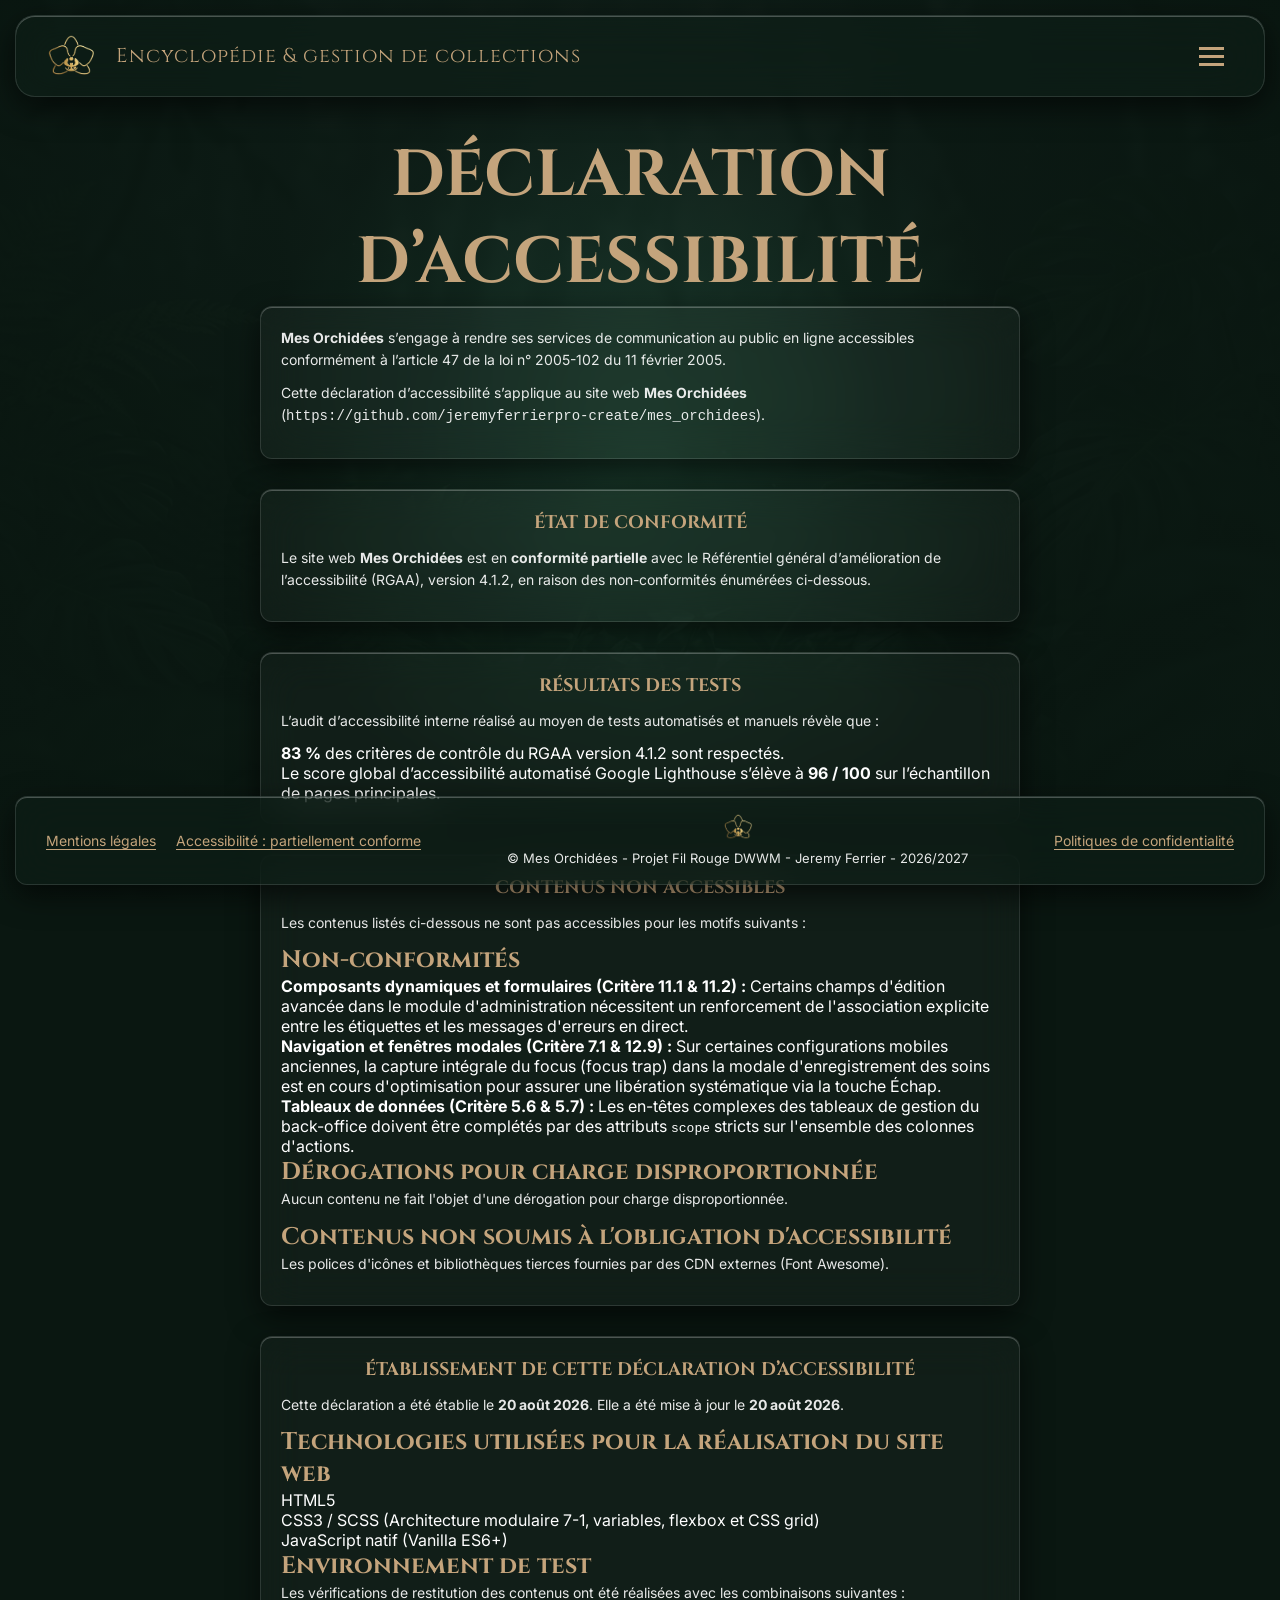
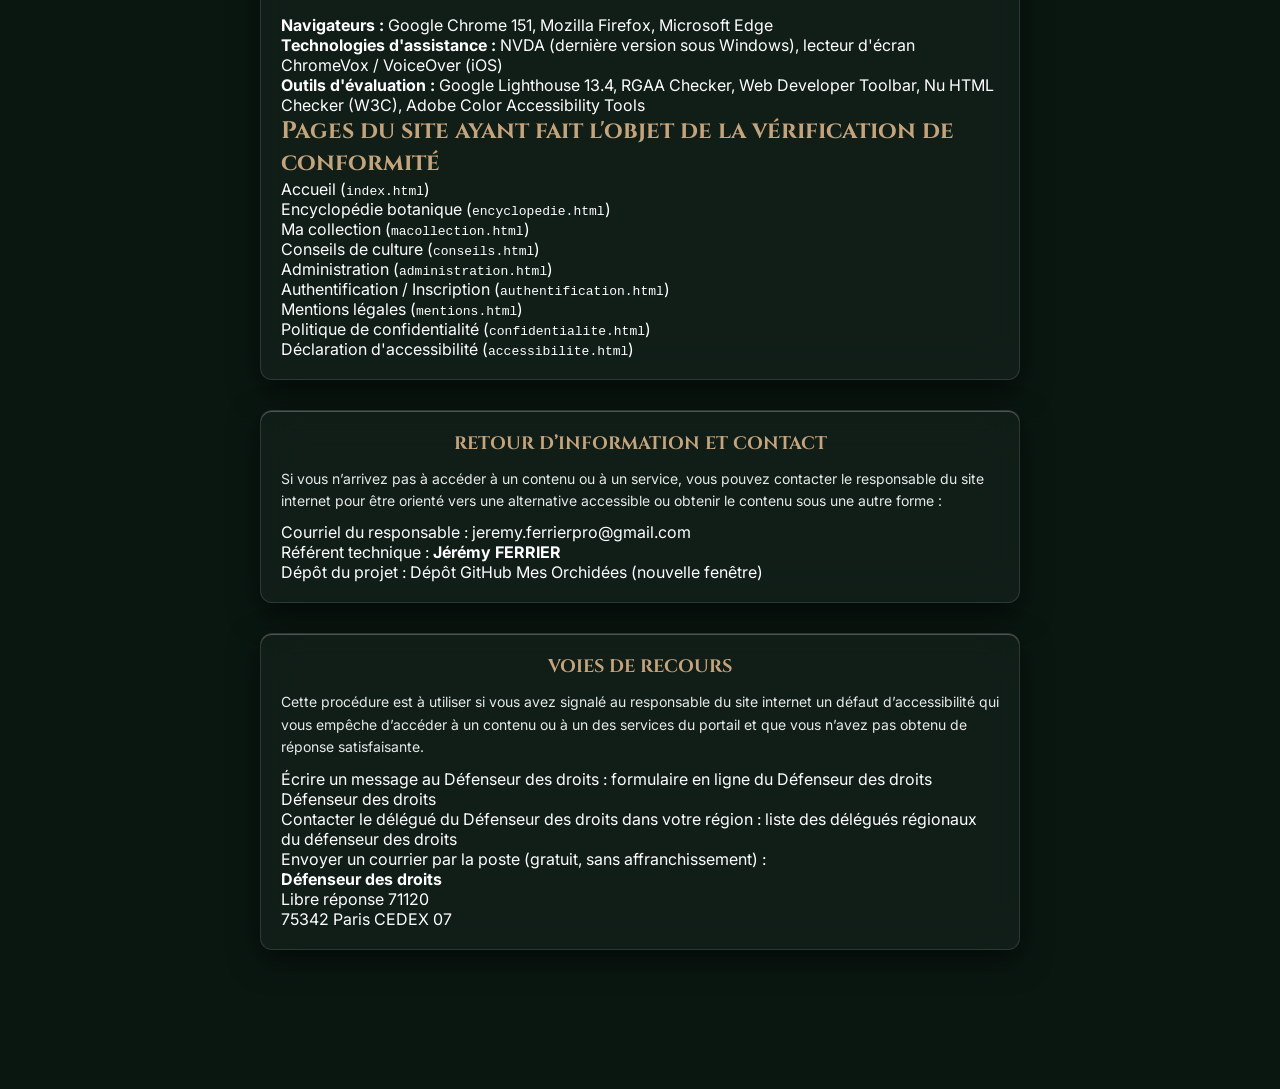
==== commit d66ef8e7: "chore(audit): sauvegarde avant correction" ====
--- a/accessibilite.html
+++ b/accessibilite.html
@@ -1,4 +1,4 @@
-﻿<!DOCTYPE html>
+<!DOCTYPE html>
 <html lang="fr">
 
 <head>
@@ -198,11 +198,8 @@
         <a href="confidentialite.html" class="footer-link">Politiques de confidentialité</a>
     </footer>
 
-    <script src="./assets/js/navigation.js" defer></script>
-    <script src="./assets/js/utils.js" defer></script>
-    <script src="./assets/js/toast.js" defer></script>
-    <script src="./assets/js/loader.js" defer></script>
-    <script src="./assets/js/app.js" defer></script>
+    <script type="module" src="./assets/js/app.js"></script>
+
 </body>
 
-</html>+</html>
--- a/assets/css/style.css
+++ b/assets/css/style.css
@@ -93,9 +93,29 @@
 }
 
 *:focus-visible {
-  outline: 3px solid #c4a47c !important; /* Couleur or du thème */
+  outline: 3px solid #c4a47c !important; /* Couleur or du thÃ¨me */
   outline-offset: 3px !important;
   border-radius: 4px;
+}
+
+@media (prefers-reduced-motion: reduce) {
+  * {
+    animation-duration: 0.01ms !important;
+    animation-iteration-count: 1 !important;
+    transition-duration: 0.01ms !important;
+    scroll-behavior: auto !important;
+  }
+}
+.sr-only {
+  position: absolute;
+  width: 1px;
+  height: 1px;
+  padding: 0;
+  margin: -1px;
+  overflow: hidden;
+  clip: rect(0, 0, 0, 0);
+  white-space: nowrap;
+  border-width: 0;
 }
 
 body {
@@ -290,10 +310,13 @@
   box-shadow: 0 10px 30px rgba(0, 0, 0, 0.6), inset 0 1px 0 rgba(255, 255, 255, 0.25);
   overflow: hidden;
   transform: translateX(calc(100% + 20px));
-  transition: transform 0.4s cubic-bezier(0.16, 1, 0.3, 1);
+  visibility: hidden;
+  transition: transform 0.4s cubic-bezier(0.16, 1, 0.3, 1), visibility 0s 0.4s;
 }
 #main-sidebar.sidebar-open {
   transform: translateX(0);
+  visibility: visible;
+  transition: transform 0.4s cubic-bezier(0.16, 1, 0.3, 1), visibility 0s 0s;
 }
 
 .sidebar-brand {
@@ -435,10 +458,13 @@
   font-family: "Inter", sans-serif;
   font-size: 14px;
   color: #c4a47c;
-  transition: opacity 0.3s ease;
-}
-#main-footer .footer-link:hover {
+  text-decoration: underline;
+  text-underline-offset: 3px;
+  transition: opacity 0.3s ease, text-decoration-color 0.3s ease;
+}
+#main-footer .footer-link:hover, #main-footer .footer-link:focus-visible {
   opacity: 0.8;
+  text-decoration-color: transparent;
 }
 @media (max-width: 480px) {
   #main-footer .footer-link {
@@ -2490,7 +2516,12 @@
   display: flex;
   justify-content: center;
   gap: 20px;
-  flex-wrap: wrap;
+  flex-wrap: nowrap; /* Force them to be side-by-side */
+}
+@media (max-width: 900px) {
+  .admin-dash-cards {
+    flex-wrap: wrap; /* Sauf sur mobile où on les empile */
+  }
 }
 
 .admin-dash-card {
@@ -2824,4 +2855,6 @@
 .admin-modal-actions .btn-tan.btn-cancel, .admin-mod-actions .btn-tan.btn-cancel {
   background-color: rgba(255, 255, 255, 0.2);
   color: #ffffff;
-}/*# sourceMappingURL=style.css.map */+}
+
+/*# sourceMappingURL=style.css.map */
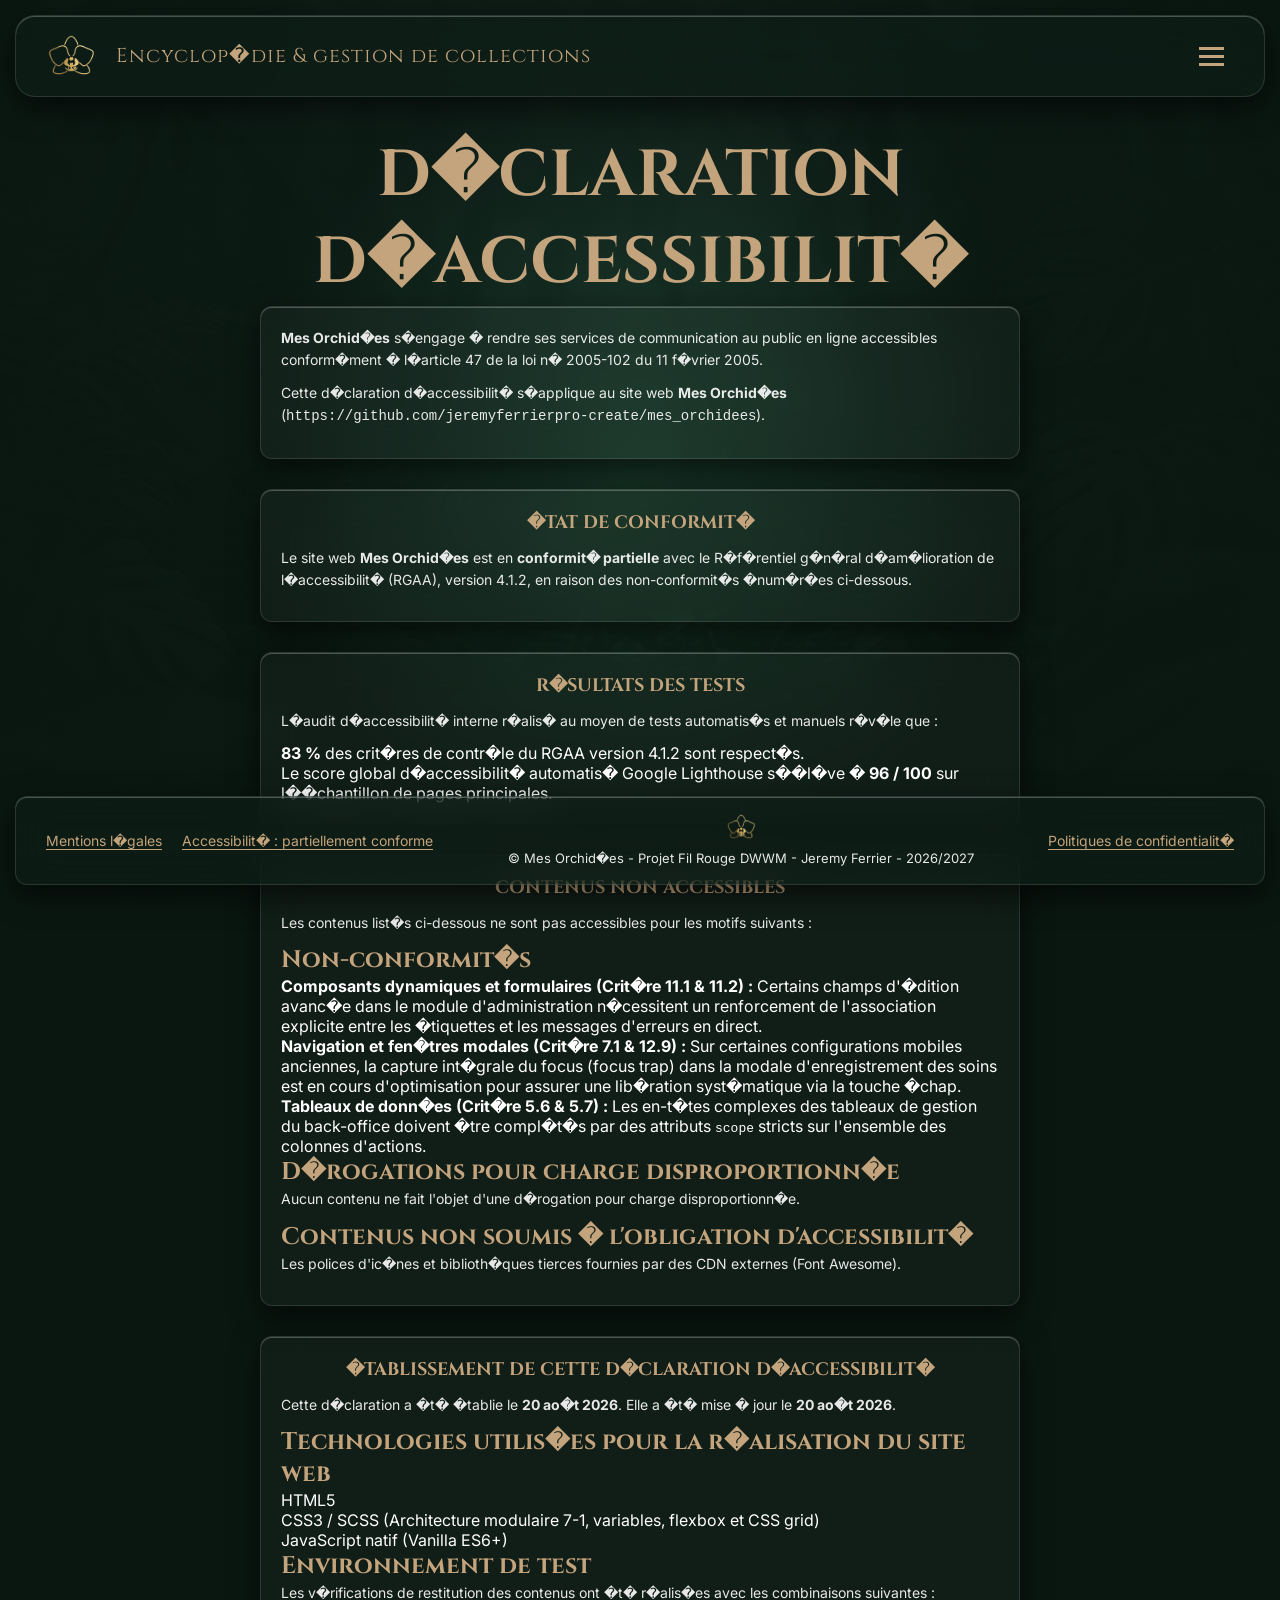
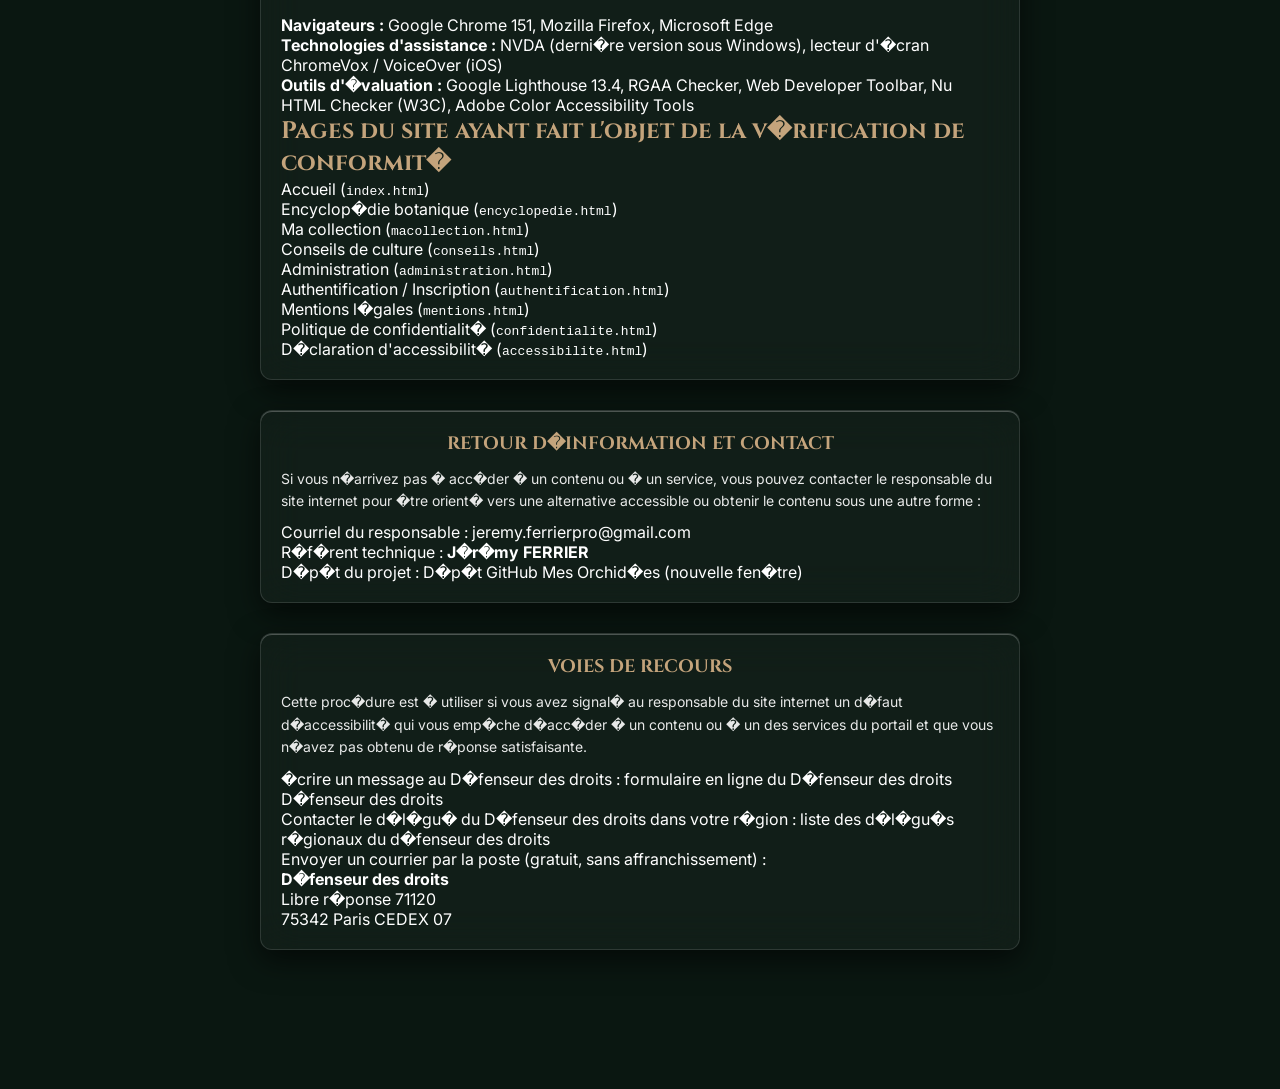
==== commit 4dfb0df8: "chore: sauvegarde avant refactorisation des scripts JavaScript" ====
--- a/accessibilite.html
+++ b/accessibilite.html
@@ -7,7 +7,7 @@
     <meta http-equiv="Content-Security-Policy" content="upgrade-insecure-requests">
     <meta name="theme-color" content="#0e2018">
     <meta name="description"
-        content="Déclaration d'accessibilité numérique du site Mes Orchidées, conforme au RGAA version 4.1.2.">
+        content="D�claration d'accessibilit� num�rique du site Mes Orchid�es, conforme au RGAA version 4.1.2.">
     <link rel="manifest" href="manifest.json">
     <link rel="apple-touch-icon" href="./assets/images/site/logotransparent.png">
     <link rel="icon" type="image/png" href="./assets/images/site/favicon.png">
@@ -17,7 +17,7 @@
         rel="stylesheet">
     <link rel="stylesheet" href="https://cdnjs.cloudflare.com/ajax/libs/font-awesome/6.5.0/css/all.min.css">
     <link rel="stylesheet" href="./assets/css/style.css">
-    <title>Déclaration d'accessibilité - Mes Orchidées</title>
+    <title>D�claration d'accessibilit� - Mes Orchid�es</title>
 </head>
 
 <body>
@@ -25,13 +25,13 @@
 
     <nav id="main-sidebar" class="sidebar-container" aria-label="Menu principal">
         <div class="sidebar-brand">
-            <img src="./assets/images/site/logotransparent.png" alt="Logo de Mes Orchidées">
-            <h2>Mes Orchidées</h2>
+            <img src="./assets/images/site/logotransparent.png" alt="Logo de Mes Orchid�es">
+            <h2>Mes Orchid�es</h2>
         </div>
         <div class="sidebar-menu">
             <ul class="menu-group-main">
                 <li><a href="index.html"><i class="fa-solid fa-home" aria-hidden="true"></i> Accueil</a></li>
-                <li><a href="encyclopedie.html"><i class="fa-solid fa-book" aria-hidden="true"></i> Encyclopédie</a>
+                <li><a href="encyclopedie.html"><i class="fa-solid fa-book" aria-hidden="true"></i> Encyclop�die</a>
                 </li>
                 <li><a href="macollection.html"><i class="fa-solid fa-seedling" aria-hidden="true"></i> Ma
                         collection</a></li>
@@ -43,14 +43,14 @@
                 <li><a href="authentification.html"><i class="fa-solid fa-right-to-bracket" aria-hidden="true"></i>
                         Authentification</a></li>
                 <li><a href="deconnexion.html"><i class="fa-solid fa-right-from-bracket" aria-hidden="true"></i>
-                        Déconnexion</a></li>
+                        D�connexion</a></li>
             </ul>
         </div>
     </nav>
 
     <header id="main-header">
-        <img src="./assets/images/site/logotransparent.png" alt="Logo de Mes Orchidées">
-        <p class="header-tagline">Encyclopédie &amp; gestion de collections</p>
+        <img src="./assets/images/site/logotransparent.png" alt="Logo de Mes Orchid�es">
+        <p class="header-tagline">Encyclop�die &amp; gestion de collections</p>
         <button type="button" class="menu-toggle" id="menu-toggle-btn"
             aria-label="Ouvrir ou fermer le menu de navigation" aria-controls="main-sidebar" aria-expanded="false">
             <span class="hamburger-bar"></span>
@@ -59,64 +59,64 @@
 
     <main class="main-content text-content" id="main-content">
         <section class="legal-page page-section" aria-labelledby="declaration-title">
-            <h1 class="page-title" id="declaration-title">DÉCLARATION D’ACCESSIBILITÉ</h1>
-
-            <article class="legal-section">
-                <p><strong>Mes Orchidées</strong> s’engage à rendre ses services de communication au public en ligne
-                    accessibles conformément à l’article 47 de la loi n° 2005-102 du 11 février 2005.</p>
-                <p>Cette déclaration d’accessibilité s’applique au site web <strong>Mes Orchidées</strong>
+            <h1 class="page-title" id="declaration-title">D�CLARATION D�ACCESSIBILIT�</h1>
+
+            <article class="legal-section">
+                <p><strong>Mes Orchid�es</strong> s�engage � rendre ses services de communication au public en ligne
+                    accessibles conform�ment � l�article 47 de la loi n� 2005-102 du 11 f�vrier 2005.</p>
+                <p>Cette d�claration d�accessibilit� s�applique au site web <strong>Mes Orchid�es</strong>
                     (<code>https://github.com/jeremyferrierpro-create/mes_orchidees</code>).</p>
             </article>
 
             <article class="legal-section">
-                <h2>ÉTAT DE CONFORMITÉ</h2>
-                <p>Le site web <strong>Mes Orchidées</strong> est en <strong>conformité partielle</strong> avec le
-                    Référentiel général d’amélioration de l’accessibilité (RGAA), version 4.1.2, en raison des
-                    non-conformités énumérées ci-dessous.</p>
-            </article>
-
-            <article class="legal-section">
-                <h2>RÉSULTATS DES TESTS</h2>
-                <p>L’audit d’accessibilité interne réalisé au moyen de tests automatisés et manuels révèle que :</p>
-                <ul>
-                    <li><strong>83 %</strong> des critères de contrôle du RGAA version 4.1.2 sont respectés.</li>
-                    <li>Le score global d’accessibilité automatisé Google Lighthouse s’élève à <strong>96 / 100</strong>
-                        sur l’échantillon de pages principales.</li>
+                <h2>�TAT DE CONFORMIT�</h2>
+                <p>Le site web <strong>Mes Orchid�es</strong> est en <strong>conformit� partielle</strong> avec le
+                    R�f�rentiel g�n�ral d�am�lioration de l�accessibilit� (RGAA), version 4.1.2, en raison des
+                    non-conformit�s �num�r�es ci-dessous.</p>
+            </article>
+
+            <article class="legal-section">
+                <h2>R�SULTATS DES TESTS</h2>
+                <p>L�audit d�accessibilit� interne r�alis� au moyen de tests automatis�s et manuels r�v�le que :</p>
+                <ul>
+                    <li><strong>83 %</strong> des crit�res de contr�le du RGAA version 4.1.2 sont respect�s.</li>
+                    <li>Le score global d�accessibilit� automatis� Google Lighthouse s��l�ve � <strong>96 / 100</strong>
+                        sur l��chantillon de pages principales.</li>
                 </ul>
             </article>
 
             <article class="legal-section">
                 <h2>CONTENUS NON ACCESSIBLES</h2>
-                <p>Les contenus listés ci-dessous ne sont pas accessibles pour les motifs suivants :</p>
-
-                <h3>Non-conformités</h3>
-                <ul>
-                    <li><strong>Composants dynamiques et formulaires (Critère 11.1 &amp; 11.2) :</strong> Certains
-                        champs d'édition avancée dans le module d'administration nécessitent un renforcement de
-                        l'association explicite entre les étiquettes et les messages d'erreurs en direct.</li>
-                    <li><strong>Navigation et fenêtres modales (Critère 7.1 &amp; 12.9) :</strong> Sur certaines
-                        configurations mobiles anciennes, la capture intégrale du focus (focus trap) dans la modale
-                        d'enregistrement des soins est en cours d'optimisation pour assurer une libération systématique
-                        via la touche Échap.</li>
-                    <li><strong>Tableaux de données (Critère 5.6 &amp; 5.7) :</strong> Les en-têtes complexes des
-                        tableaux de gestion du back-office doivent être complétés par des attributs <code>scope</code>
+                <p>Les contenus list�s ci-dessous ne sont pas accessibles pour les motifs suivants :</p>
+
+                <h3>Non-conformit�s</h3>
+                <ul>
+                    <li><strong>Composants dynamiques et formulaires (Crit�re 11.1 &amp; 11.2) :</strong> Certains
+                        champs d'�dition avanc�e dans le module d'administration n�cessitent un renforcement de
+                        l'association explicite entre les �tiquettes et les messages d'erreurs en direct.</li>
+                    <li><strong>Navigation et fen�tres modales (Crit�re 7.1 &amp; 12.9) :</strong> Sur certaines
+                        configurations mobiles anciennes, la capture int�grale du focus (focus trap) dans la modale
+                        d'enregistrement des soins est en cours d'optimisation pour assurer une lib�ration syst�matique
+                        via la touche �chap.</li>
+                    <li><strong>Tableaux de donn�es (Crit�re 5.6 &amp; 5.7) :</strong> Les en-t�tes complexes des
+                        tableaux de gestion du back-office doivent �tre compl�t�s par des attributs <code>scope</code>
                         stricts sur l'ensemble des colonnes d'actions.</li>
                 </ul>
 
-                <h3>Dérogations pour charge disproportionnée</h3>
-                <p>Aucun contenu ne fait l'objet d'une dérogation pour charge disproportionnée.</p>
-
-                <h3>Contenus non soumis à l'obligation d'accessibilité</h3>
-                <p>Les polices d'icônes et bibliothèques tierces fournies par des CDN externes (Font Awesome).</p>
-            </article>
-
-            <article class="legal-section">
-                <h2>ÉTABLISSEMENT DE CETTE DÉCLARATION D’ACCESSIBILITÉ</h2>
-                <p>Cette déclaration a été établie le <strong>20 août 2026</strong>. Elle a été mise à jour le
-                    <strong>20 août 2026</strong>.
+                <h3>D�rogations pour charge disproportionn�e</h3>
+                <p>Aucun contenu ne fait l'objet d'une d�rogation pour charge disproportionn�e.</p>
+
+                <h3>Contenus non soumis � l'obligation d'accessibilit�</h3>
+                <p>Les polices d'ic�nes et biblioth�ques tierces fournies par des CDN externes (Font Awesome).</p>
+            </article>
+
+            <article class="legal-section">
+                <h2>�TABLISSEMENT DE CETTE D�CLARATION D�ACCESSIBILIT�</h2>
+                <p>Cette d�claration a �t� �tablie le <strong>20 ao�t 2026</strong>. Elle a �t� mise � jour le
+                    <strong>20 ao�t 2026</strong>.
                 </p>
 
-                <h3>Technologies utilisées pour la réalisation du site web</h3>
+                <h3>Technologies utilis�es pour la r�alisation du site web</h3>
                 <ul>
                     <li>HTML5</li>
                     <li>CSS3 / SCSS (Architecture modulaire 7-1, variables, flexbox et CSS grid)</li>
@@ -124,60 +124,60 @@
                 </ul>
 
                 <h3>Environnement de test</h3>
-                <p>Les vérifications de restitution des contenus ont été réalisées avec les combinaisons suivantes :</p>
+                <p>Les v�rifications de restitution des contenus ont �t� r�alis�es avec les combinaisons suivantes :</p>
                 <ul>
                     <li><strong>Navigateurs :</strong> Google Chrome 151, Mozilla Firefox, Microsoft Edge</li>
-                    <li><strong>Technologies d'assistance :</strong> NVDA (dernière version sous Windows), lecteur
-                        d'écran ChromeVox / VoiceOver (iOS)</li>
-                    <li><strong>Outils d'évaluation :</strong> Google Lighthouse 13.4, RGAA Checker, Web Developer
+                    <li><strong>Technologies d'assistance :</strong> NVDA (derni�re version sous Windows), lecteur
+                        d'�cran ChromeVox / VoiceOver (iOS)</li>
+                    <li><strong>Outils d'�valuation :</strong> Google Lighthouse 13.4, RGAA Checker, Web Developer
                         Toolbar, Nu HTML Checker (W3C), Adobe Color Accessibility Tools</li>
                 </ul>
 
-                <h3>Pages du site ayant fait l'objet de la vérification de conformité</h3>
+                <h3>Pages du site ayant fait l'objet de la v�rification de conformit�</h3>
                 <ol>
                     <li>Accueil (<code>index.html</code>)</li>
-                    <li>Encyclopédie botanique (<code>encyclopedie.html</code>)</li>
+                    <li>Encyclop�die botanique (<code>encyclopedie.html</code>)</li>
                     <li>Ma collection (<code>macollection.html</code>)</li>
                     <li>Conseils de culture (<code>conseils.html</code>)</li>
                     <li>Administration (<code>administration.html</code>)</li>
                     <li>Authentification / Inscription (<code>authentification.html</code>)</li>
-                    <li>Mentions légales (<code>mentions.html</code>)</li>
-                    <li>Politique de confidentialité (<code>confidentialite.html</code>)</li>
-                    <li>Déclaration d'accessibilité (<code>accessibilite.html</code>)</li>
+                    <li>Mentions l�gales (<code>mentions.html</code>)</li>
+                    <li>Politique de confidentialit� (<code>confidentialite.html</code>)</li>
+                    <li>D�claration d'accessibilit� (<code>accessibilite.html</code>)</li>
                 </ol>
             </article>
 
             <article class="legal-section">
-                <h2>RETOUR D’INFORMATION ET CONTACT</h2>
-                <p>Si vous n’arrivez pas à accéder à un contenu ou à un service, vous pouvez contacter le responsable du
-                    site internet pour être orienté vers une alternative accessible ou obtenir le contenu sous une autre
+                <h2>RETOUR D�INFORMATION ET CONTACT</h2>
+                <p>Si vous n�arrivez pas � acc�der � un contenu ou � un service, vous pouvez contacter le responsable du
+                    site internet pour �tre orient� vers une alternative accessible ou obtenir le contenu sous une autre
                     forme :</p>
                 <ul>
                     <li>Courriel du responsable : <a
                             href="mailto:contact@mes-orchidees.fr">jeremy.ferrierpro@gmail.com</a>
                     </li>
-                    <li>Référent technique : <strong>Jérémy FERRIER</strong></li>
-                    <li>Dépôt du projet : <a href="https://github.com/jeremyferrierpro-create/mes_orchidees"
-                            target="_blank" rel="noopener noreferrer">Dépôt GitHub Mes Orchidées (nouvelle fenêtre)</a>
+                    <li>R�f�rent technique : <strong>J�r�my FERRIER</strong></li>
+                    <li>D�p�t du projet : <a href="https://github.com/jeremyferrierpro-create/mes_orchidees"
+                            target="_blank" rel="noopener noreferrer">D�p�t GitHub Mes Orchid�es (nouvelle fen�tre)</a>
                     </li>
                 </ul>
             </article>
 
             <article class="legal-section">
                 <h2>VOIES DE RECOURS</h2>
-                <p>Cette procédure est à utiliser si vous avez signalé au responsable du site internet un défaut
-                    d’accessibilité qui vous empêche d’accéder à un contenu ou à un des services du portail et que vous
-                    n’avez pas obtenu de réponse satisfaisante.</p>
-                <ul>
-                    <li>Écrire un message au Défenseur des droits : <a href="https://formulaire.defenseurdesdroits.fr/"
-                            target="_blank" rel="noopener noreferrer">formulaire en ligne du Défenseur des droits
-                            Défenseur des droits</a></li>
-                    <li>Contacter le délégué du Défenseur des droits dans votre région : <a
+                <p>Cette proc�dure est � utiliser si vous avez signal� au responsable du site internet un d�faut
+                    d�accessibilit� qui vous emp�che d�acc�der � un contenu ou � un des services du portail et que vous
+                    n�avez pas obtenu de r�ponse satisfaisante.</p>
+                <ul>
+                    <li>�crire un message au D�fenseur des droits : <a href="https://formulaire.defenseurdesdroits.fr/"
+                            target="_blank" rel="noopener noreferrer">formulaire en ligne du D�fenseur des droits
+                            D�fenseur des droits</a></li>
+                    <li>Contacter le d�l�gu� du D�fenseur des droits dans votre r�gion : <a
                             href="https://www.defenseurdesdroits.fr/saisir/delegues" target="_blank"
-                            rel="noopener noreferrer">liste des délégués régionaux du défenseur des droits</a></li>
+                            rel="noopener noreferrer">liste des d�l�gu�s r�gionaux du d�fenseur des droits</a></li>
                     <li>Envoyer un courrier par la poste (gratuit, sans affranchissement) :<br>
-                        <strong>Défenseur des droits</strong><br>
-                        Libre réponse 71120<br>
+                        <strong>D�fenseur des droits</strong><br>
+                        Libre r�ponse 71120<br>
                         75342 Paris CEDEX 07
                     </li>
                 </ul>
@@ -187,19 +187,22 @@
 
     <footer id="main-footer">
         <div class="footer-links-group">
-            <a href="mentions.html" class="footer-link">Mentions légales</a>
-            <a href="accessibilite.html" class="footer-link" aria-current="page">Accessibilité : partiellement
+            <a href="mentions.html" class="footer-link">Mentions l�gales</a>
+            <a href="accessibilite.html" class="footer-link" aria-current="page">Accessibilit� : partiellement
                 conforme</a>
         </div>
         <div class="footer-center">
-            <img src="./assets/images/site/logotransparent.png" alt="Logo de Mes Orchidées">
-            <p>&copy; Mes Orchidées - Projet Fil Rouge DWWM - Jeremy Ferrier - 2026/2027</p>
-        </div>
-        <a href="confidentialite.html" class="footer-link">Politiques de confidentialité</a>
+            <img src="./assets/images/site/logotransparent.png" alt="Logo de Mes Orchid�es">
+            <p>&copy; Mes Orchid�es - Projet Fil Rouge DWWM - Jeremy Ferrier - 2026/2027</p>
+        </div>
+        <a href="confidentialite.html" class="footer-link">Politiques de confidentialit�</a>
     </footer>
 
-    <script type="module" src="./assets/js/app.js"></script>
-
+    <script src="./assets/js/navigation.js" defer></script>
+    <script src="./assets/js/utils.js" defer></script>
+    <script src="./assets/js/toast.js" defer></script>
+    <script src="./assets/js/loader.js" defer></script>
+    <script src="./assets/js/app.js" defer></script>
 </body>
 
 </html>
--- a/assets/css/style.css
+++ b/assets/css/style.css
@@ -2516,12 +2516,7 @@
   display: flex;
   justify-content: center;
   gap: 20px;
-  flex-wrap: nowrap; /* Force them to be side-by-side */
-}
-@media (max-width: 900px) {
-  .admin-dash-cards {
-    flex-wrap: wrap; /* Sauf sur mobile où on les empile */
-  }
+  flex-wrap: wrap;
 }
 
 .admin-dash-card {
